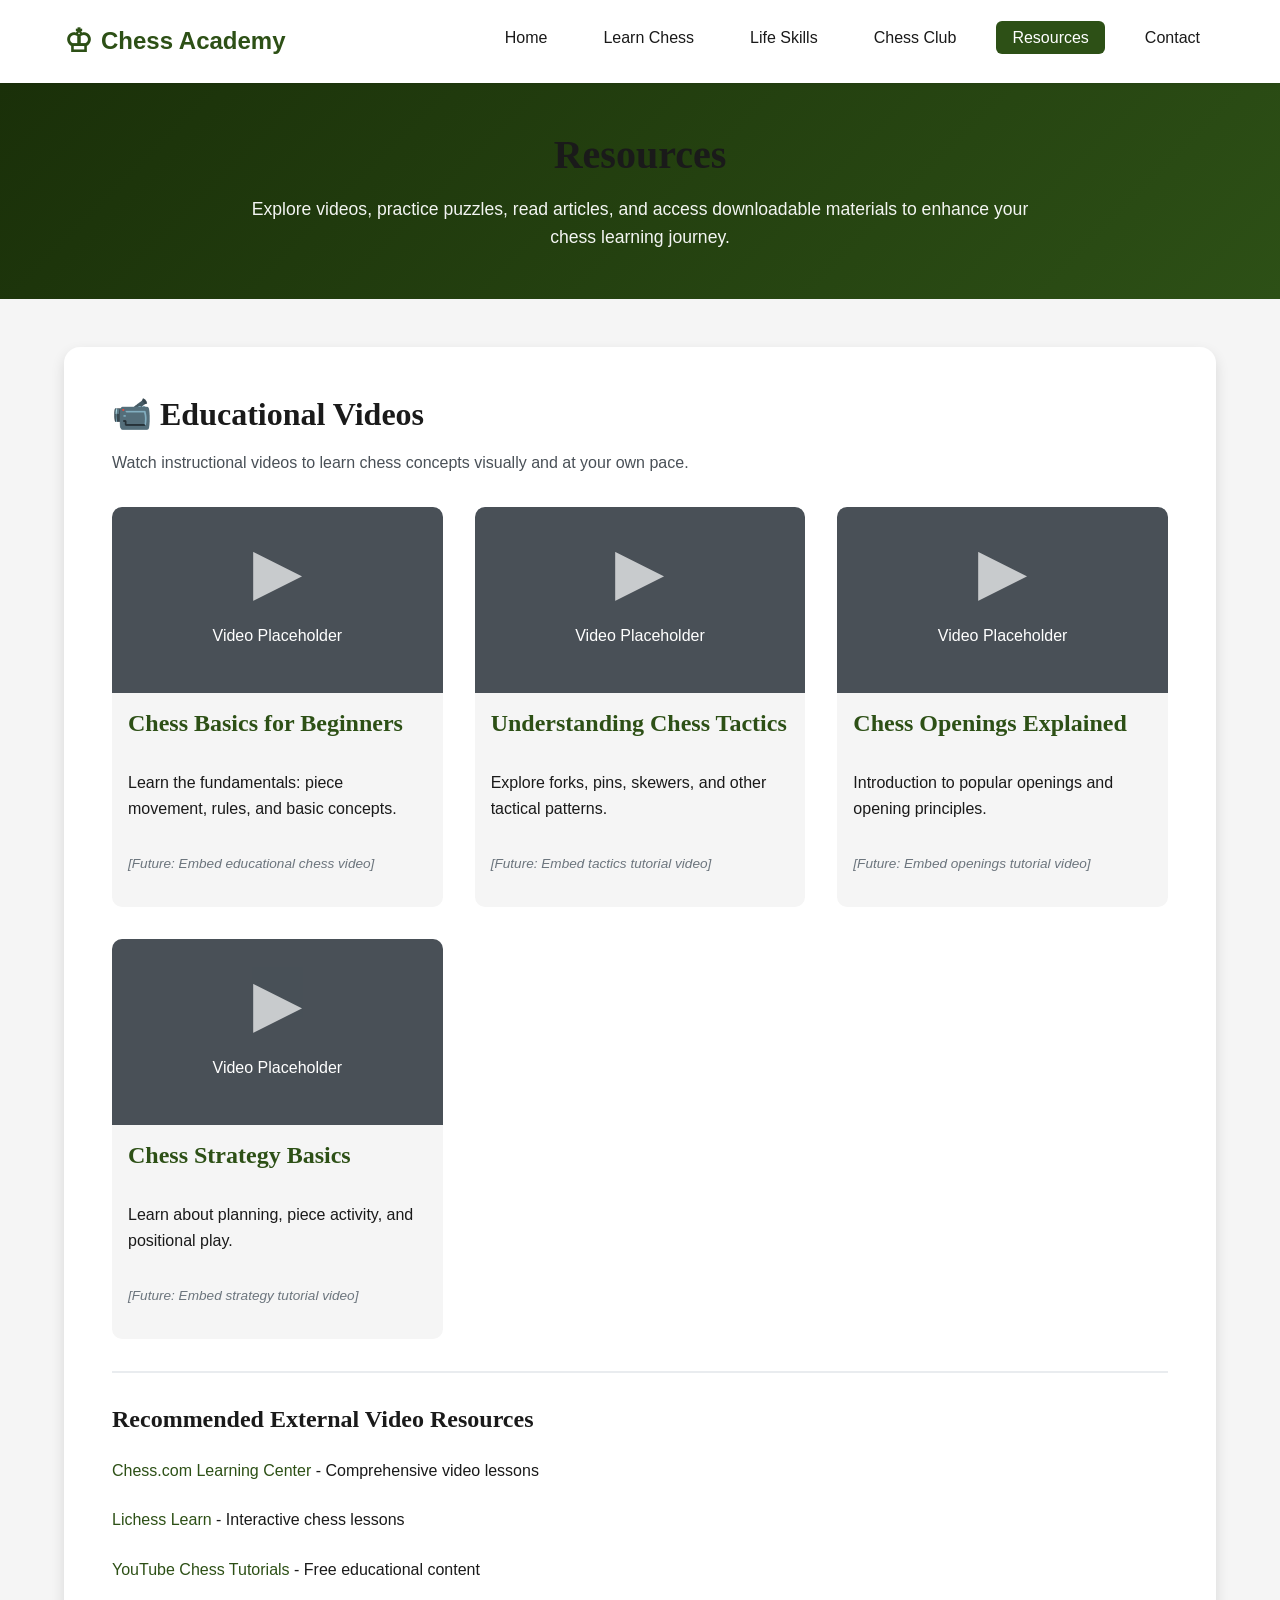
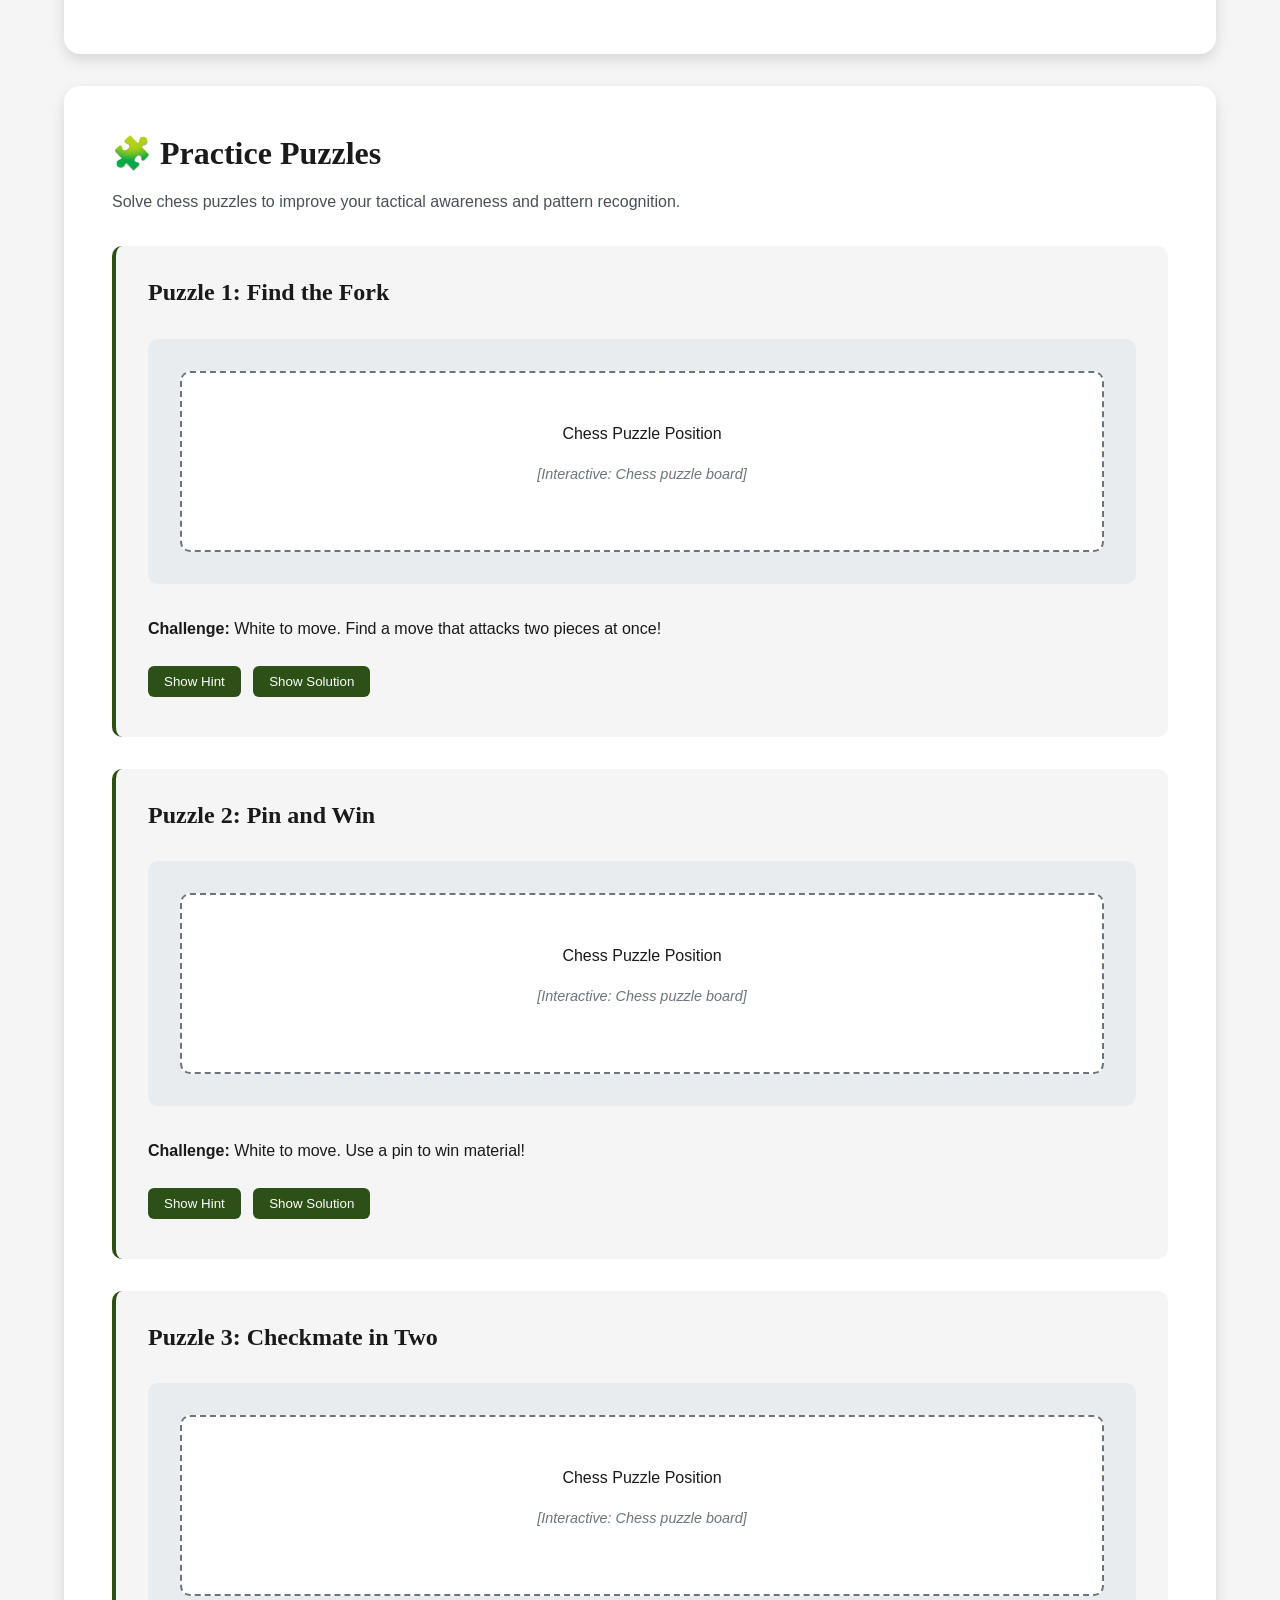
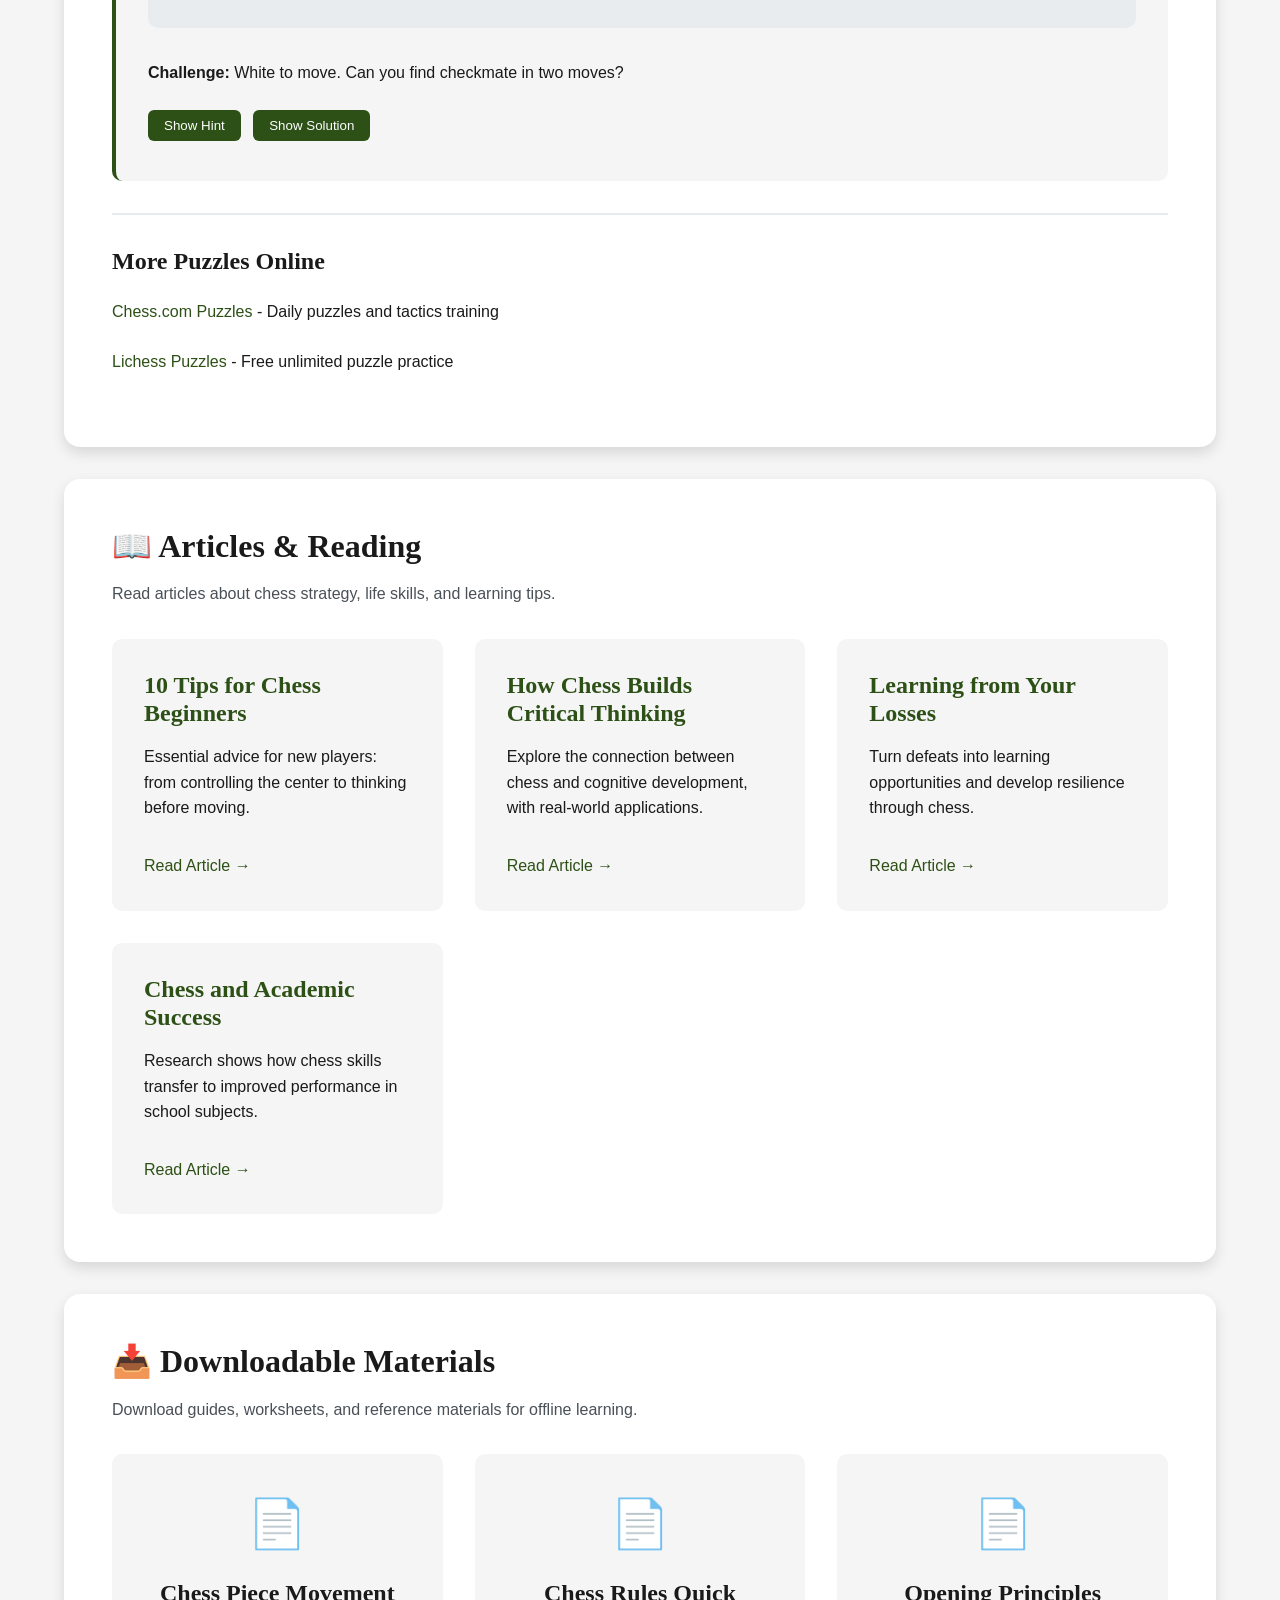
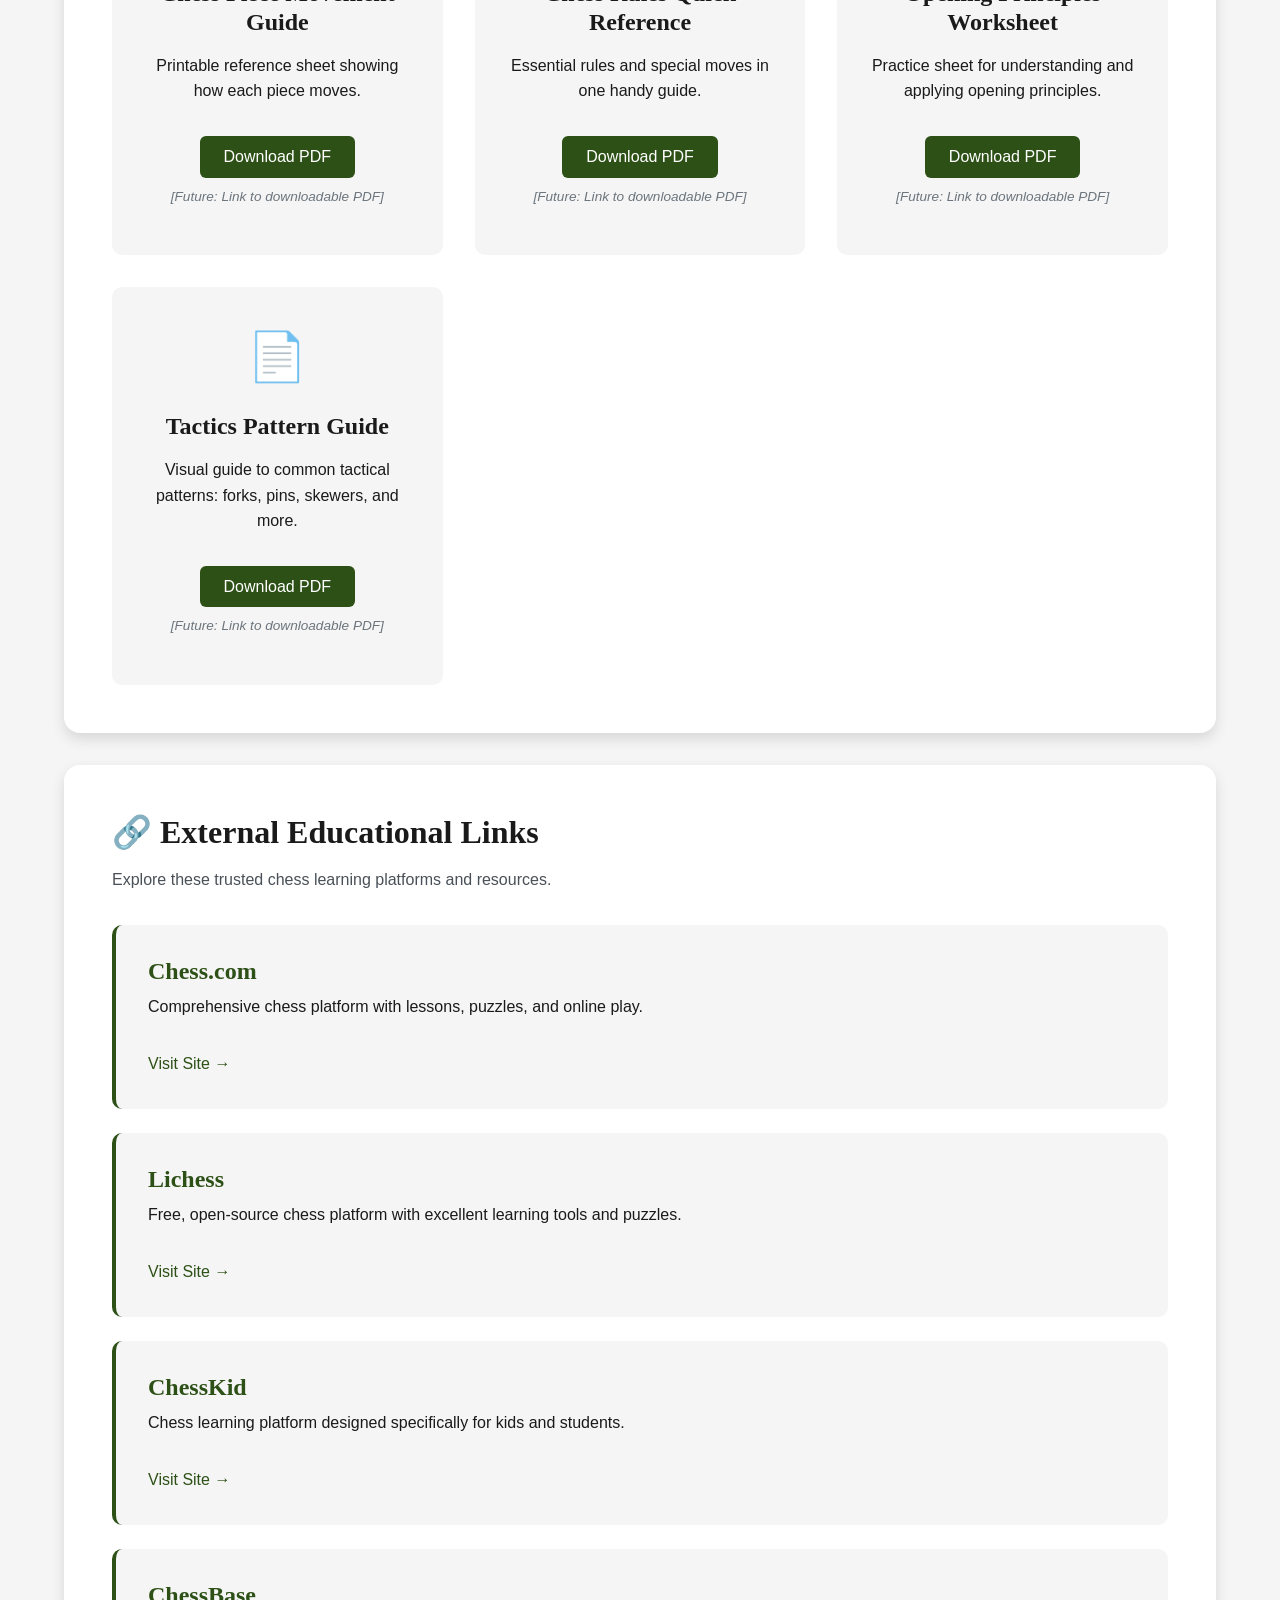
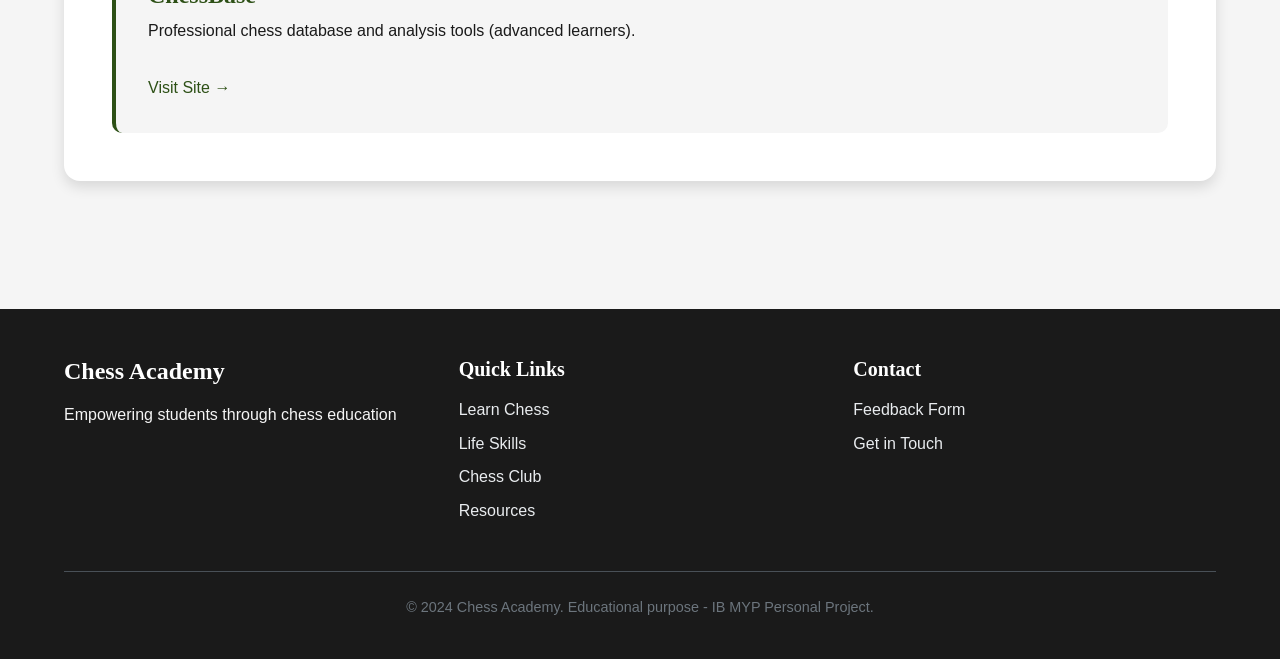
==== resources copy.html @ d25c72e4 "yess" ====
<!DOCTYPE html>
<html lang="en">
<head>
    <meta charset="UTF-8">
    <meta name="viewport" content="width=device-width, initial-scale=1.0">
    <meta name="description" content="Chess resources: videos, puzzles, articles, and learning materials">
    <title>Resources - Chess Academy</title>
    <link rel="stylesheet" href="css/style.css">
</head>
<body>
    <!-- Navigation -->
    <nav class="navbar">
        <div class="container">
            <div class="nav-brand">
                <span class="chess-icon">♔</span>
                <span class="brand-text">Chess Academy</span>
            </div>
            <button class="nav-toggle" aria-label="Toggle navigation">
                <span></span>
                <span></span>
                <span></span>
            </button>
            <ul class="nav-menu">
                <li><a href="index.html">Home</a></li>
                <li><a href="learn.html">Learn Chess</a></li>
                <li><a href="life-skills.html">Life Skills</a></li>
                <li><a href="chess-club.html">Chess Club</a></li>
                <li><a href="resources.html" class="active">Resources</a></li>
                <li><a href="contact.html">Contact</a></li>
            </ul>
        </div>
    </nav>

    <!-- Page Header -->
    <section class="page-header">
        <div class="container">
            <h1>Resources</h1>
            <p>Explore videos, practice puzzles, read articles, and access downloadable materials to enhance your chess learning journey.</p>
        </div>
    </section>

    <!-- Resources Content -->
    <section class="resources-section">
        <div class="container">
            <!-- Videos Section -->
            <div class="resource-category">
                <h2>📹 Educational Videos</h2>
                <p class="category-description">Watch instructional videos to learn chess concepts visually and at your own pace.</p>
                <div class="video-grid">
                    <div class="video-card">
                        <div class="video-placeholder">
                            <div class="play-icon">▶</div>
                            <p>Video Placeholder</p>
                        </div>
                        <h3>Chess Basics for Beginners</h3>
                        <p>Learn the fundamentals: piece movement, rules, and basic concepts.</p>
                        <p class="video-note">[Future: Embed educational chess video]</p>
                    </div>
                    <div class="video-card">
                        <div class="video-placeholder">
                            <div class="play-icon">▶</div>
                            <p>Video Placeholder</p>
                        </div>
                        <h3>Understanding Chess Tactics</h3>
                        <p>Explore forks, pins, skewers, and other tactical patterns.</p>
                        <p class="video-note">[Future: Embed tactics tutorial video]</p>
                    </div>
                    <div class="video-card">
                        <div class="video-placeholder">
                            <div class="play-icon">▶</div>
                            <p>Video Placeholder</p>
                        </div>
                        <h3>Chess Openings Explained</h3>
                        <p>Introduction to popular openings and opening principles.</p>
                        <p class="video-note">[Future: Embed openings tutorial video]</p>
                    </div>
                    <div class="video-card">
                        <div class="video-placeholder">
                            <div class="play-icon">▶</div>
                            <p>Video Placeholder</p>
                        </div>
                        <h3>Chess Strategy Basics</h3>
                        <p>Learn about planning, piece activity, and positional play.</p>
                        <p class="video-note">[Future: Embed strategy tutorial video]</p>
                    </div>
                </div>
                <div class="external-links">
                    <h3>Recommended External Video Resources</h3>
                    <ul>
                        <li><a href="https://www.chess.com/learn-how-to-play-chess" target="_blank" rel="noopener">Chess.com Learning Center</a> - Comprehensive video lessons</li>
                        <li><a href="https://lichess.org/learn" target="_blank" rel="noopener">Lichess Learn</a> - Interactive chess lessons</li>
                        <li><a href="https://www.youtube.com/results?search_query=chess+for+beginners" target="_blank" rel="noopener">YouTube Chess Tutorials</a> - Free educational content</li>
                    </ul>
                </div>
            </div>

            <!-- Puzzles Section -->
            <div class="resource-category">
                <h2>🧩 Practice Puzzles</h2>
                <p class="category-description">Solve chess puzzles to improve your tactical awareness and pattern recognition.</p>
                <div class="puzzles-container">
                    <div class="puzzle-card">
                        <h3>Puzzle 1: Find the Fork</h3>
                        <div class="chess-board-demo">
                            <div class="board-placeholder">
                                <p>Chess Puzzle Position</p>
                                <p class="board-note">[Interactive: Chess puzzle board]</p>
                            </div>
                        </div>
                        <p><strong>Challenge:</strong> White to move. Find a move that attacks two pieces at once!</p>
                        <button class="puzzle-hint-btn">Show Hint</button>
                        <button class="puzzle-solution-btn">Show Solution</button>
                        <div class="puzzle-hint" style="display: none;">
                            <p><strong>Hint:</strong> Look for a knight move that creates multiple threats.</p>
                        </div>
                        <div class="puzzle-solution" style="display: none;">
                            <p><strong>Solution:</strong> Nf5! This fork attacks both the rook and the bishop.</p>
                        </div>
                    </div>
                    <div class="puzzle-card">
                        <h3>Puzzle 2: Pin and Win</h3>
                        <div class="chess-board-demo">
                            <div class="board-placeholder">
                                <p>Chess Puzzle Position</p>
                                <p class="board-note">[Interactive: Chess puzzle board]</p>
                            </div>
                        </div>
                        <p><strong>Challenge:</strong> White to move. Use a pin to win material!</p>
                        <button class="puzzle-hint-btn">Show Hint</button>
                        <button class="puzzle-solution-btn">Show Solution</button>
                        <div class="puzzle-hint" style="display: none;">
                            <p><strong>Hint:</strong> Look for a way to pin a piece to the king.</p>
                        </div>
                        <div class="puzzle-solution" style="display: none;">
                            <p><strong>Solution:</strong> Bb5! Pins the knight to the king, winning the knight.</p>
                        </div>
                    </div>
                    <div class="puzzle-card">
                        <h3>Puzzle 3: Checkmate in Two</h3>
                        <div class="chess-board-demo">
                            <div class="board-placeholder">
                                <p>Chess Puzzle Position</p>
                                <p class="board-note">[Interactive: Chess puzzle board]</p>
                            </div>
                        </div>
                        <p><strong>Challenge:</strong> White to move. Can you find checkmate in two moves?</p>
                        <button class="puzzle-hint-btn">Show Hint</button>
                        <button class="puzzle-solution-btn">Show Solution</button>
                        <div class="puzzle-hint" style="display: none;">
                            <p><strong>Hint:</strong> Look for ways to limit the king's escape squares.</p>
                        </div>
                        <div class="puzzle-solution" style="display: none;">
                            <p><strong>Solution:</strong> Qh7+ Kf8 Qh8# (or similar sequence depending on position).</p>
                        </div>
                    </div>
                </div>
                <div class="external-links">
                    <h3>More Puzzles Online</h3>
                    <ul>
                        <li><a href="https://www.chess.com/puzzles" target="_blank" rel="noopener">Chess.com Puzzles</a> - Daily puzzles and tactics training</li>
                        <li><a href="https://lichess.org/training" target="_blank" rel="noopener">Lichess Puzzles</a> - Free unlimited puzzle practice</li>
                    </ul>
                </div>
            </div>

            <!-- Articles Section -->
            <div class="resource-category">
                <h2>📖 Articles & Reading</h2>
                <p class="category-description">Read articles about chess strategy, life skills, and learning tips.</p>
                <div class="articles-grid">
                    <article class="article-card">
                        <h3>10 Tips for Chess Beginners</h3>
                        <p>Essential advice for new players: from controlling the center to thinking before moving.</p>
                        <a href="#" class="read-more">Read Article →</a>
                    </article>
                    <article class="article-card">
                        <h3>How Chess Builds Critical Thinking</h3>
                        <p>Explore the connection between chess and cognitive development, with real-world applications.</p>
                        <a href="#" class="read-more">Read Article →</a>
                    </article>
                    <article class="article-card">
                        <h3>Learning from Your Losses</h3>
                        <p>Turn defeats into learning opportunities and develop resilience through chess.</p>
                        <a href="#" class="read-more">Read Article →</a>
                    </article>
                    <article class="article-card">
                        <h3>Chess and Academic Success</h3>
                        <p>Research shows how chess skills transfer to improved performance in school subjects.</p>
                        <a href="#" class="read-more">Read Article →</a>
                    </article>
                </div>
            </div>

            <!-- Downloadable Materials -->
            <div class="resource-category">
                <h2>📥 Downloadable Materials</h2>
                <p class="category-description">Download guides, worksheets, and reference materials for offline learning.</p>
                <div class="downloads-grid">
                    <div class="download-card">
                        <div class="download-icon">📄</div>
                        <h3>Chess Piece Movement Guide</h3>
                        <p>Printable reference sheet showing how each piece moves.</p>
                        <a href="#" class="download-btn">Download PDF</a>
                        <p class="download-note">[Future: Link to downloadable PDF]</p>
                    </div>
                    <div class="download-card">
                        <div class="download-icon">📄</div>
                        <h3>Chess Rules Quick Reference</h3>
                        <p>Essential rules and special moves in one handy guide.</p>
                        <a href="#" class="download-btn">Download PDF</a>
                        <p class="download-note">[Future: Link to downloadable PDF]</p>
                    </div>
                    <div class="download-card">
                        <div class="download-icon">📄</div>
                        <h3>Opening Principles Worksheet</h3>
                        <p>Practice sheet for understanding and applying opening principles.</p>
                        <a href="#" class="download-btn">Download PDF</a>
                        <p class="download-note">[Future: Link to downloadable PDF]</p>
                    </div>
                    <div class="download-card">
                        <div class="download-icon">📄</div>
                        <h3>Tactics Pattern Guide</h3>
                        <p>Visual guide to common tactical patterns: forks, pins, skewers, and more.</p>
                        <a href="#" class="download-btn">Download PDF</a>
                        <p class="download-note">[Future: Link to downloadable PDF]</p>
                    </div>
                </div>
            </div>

            <!-- External Educational Links -->
            <div class="resource-category">
                <h2>🔗 External Educational Links</h2>
                <p class="category-description">Explore these trusted chess learning platforms and resources.</p>
                <div class="links-list">
                    <div class="external-link-card">
                        <h3>Chess.com</h3>
                        <p>Comprehensive chess platform with lessons, puzzles, and online play.</p>
                        <a href="https://www.chess.com" target="_blank" rel="noopener" class="external-link-btn">Visit Site →</a>
                    </div>
                    <div class="external-link-card">
                        <h3>Lichess</h3>
                        <p>Free, open-source chess platform with excellent learning tools and puzzles.</p>
                        <a href="https://lichess.org" target="_blank" rel="noopener" class="external-link-btn">Visit Site →</a>
                    </div>
                    <div class="external-link-card">
                        <h3>ChessKid</h3>
                        <p>Chess learning platform designed specifically for kids and students.</p>
                        <a href="https://www.chesskid.com" target="_blank" rel="noopener" class="external-link-btn">Visit Site →</a>
                    </div>
                    <div class="external-link-card">
                        <h3>ChessBase</h3>
                        <p>Professional chess database and analysis tools (advanced learners).</p>
                        <a href="https://www.chessbase.com" target="_blank" rel="noopener" class="external-link-btn">Visit Site →</a>
                    </div>
                </div>
            </div>
        </div>
    </section>

    <!-- Footer -->
    <footer class="footer">
        <div class="container">
            <div class="footer-content">
                <div class="footer-section">
                    <h3>Chess Academy</h3>
                    <p>Empowering students through chess education</p>
                </div>
                <div class="footer-section">
                    <h4>Quick Links</h4>
                    <ul>
                        <li><a href="learn.html">Learn Chess</a></li>
                        <li><a href="life-skills.html">Life Skills</a></li>
                        <li><a href="chess-club.html">Chess Club</a></li>
                        <li><a href="resources.html">Resources</a></li>
                    </ul>
                </div>
                <div class="footer-section">
                    <h4>Contact</h4>
                    <ul>
                        <li><a href="contact.html">Feedback Form</a></li>
                        <li><a href="contact.html">Get in Touch</a></li>
                    </ul>
                </div>
            </div>
            <div class="footer-bottom">
                <p>&copy; 2024 Chess Academy. Educational purpose - IB MYP Personal Project.</p>
            </div>
        </div>
    </footer>

    <script src="js/main.js"></script>
</body>
</html>
---- css/style.css ----
/* ============================================
   Chess Academy - Main Stylesheet
   Educational Chess Website - IB MYP Project
   ============================================ */

/* ===== CSS Variables (Color Palette) ===== */
:root {
    /* Chess-themed colors */
    --color-dark: #1a1a1a;
    --color-light: #f5f5f5;
    --color-white: #ffffff;
    --color-black: #000000;
    --color-green: #2d5016;
    --color-green-light: #4a7c2a;
    --color-green-dark: #1a3009;
    --color-gold: #d4af37;
    --color-gray: #6c757d;
    --color-gray-light: #e9ecef;
    --color-gray-dark: #495057;
    
    /* Accent colors */
    --color-primary: var(--color-green);
    --color-primary-light: var(--color-green-light);
    --color-primary-dark: var(--color-green-dark);
    --color-secondary: var(--color-gold);
    
    /* Typography */
    --font-primary: -apple-system, BlinkMacSystemFont, 'Segoe UI', Roboto, 'Helvetica Neue', Arial, sans-serif;
    --font-heading: Georgia, 'Times New Roman', serif;
    
    /* Spacing */
    --spacing-xs: 0.5rem;
    --spacing-sm: 1rem;
    --spacing-md: 1.5rem;
    --spacing-lg: 2rem;
    --spacing-xl: 3rem;
    
    /* Border radius */
    --radius-sm: 6px;
    --radius-md: 10px;
    --radius-lg: 16px;
    
    /* Shadows */
    --shadow-sm: 0 2px 6px rgba(0, 0, 0, 0.08);
    --shadow-md: 0 6px 14px rgba(0, 0, 0, 0.12);
    --shadow-lg: 0 12px 24px rgba(0, 0, 0, 0.16);
    
    /* Transitions */
    --transition: all 0.3s ease;
}

/* ===== Reset & Base Styles ===== */
* {
    margin: 0;
    padding: 0;
    box-sizing: border-box;
}

html {
    font-size: 16px;
    scroll-behavior: smooth;
}

body {
    font-family: var(--font-primary);
    line-height: 1.6;
    color: var(--color-dark);
    background-color: var(--color-light);
    -webkit-font-smoothing: antialiased;
    -moz-osx-font-smoothing: grayscale;
}

/* ===== Typography ===== */
h1, h2, h3, h4, h5, h6 {
    font-family: var(--font-heading);
    font-weight: 600;
    line-height: 1.2;
    margin-bottom: var(--spacing-sm);
    color: var(--color-dark);
}

h1 { font-size: 2.5rem; }
h2 { font-size: 2rem; }
h3 { font-size: 1.5rem; }
h4 { font-size: 1.25rem; }

p { margin-bottom: var(--spacing-sm); }

.section-header {
    text-align: center;
    max-width: 760px;
    margin: 0 auto var(--spacing-lg);
    color: var(--color-gray-dark);
}

.section-header h2 {
    margin-bottom: var(--spacing-sm);
}

a {
    color: var(--color-primary);
    text-decoration: none;
    transition: var(--transition);
}

a:hover {
    color: var(--color-primary-dark);
    text-decoration: underline;
}

ul, ol {
    margin-left: var(--spacing-lg);
    margin-bottom: var(--spacing-sm);
}

li { margin-bottom: var(--spacing-xs); }

.life-link {
    background: #eef7e9;
    border-left: 4px solid var(--color-primary);
    padding: var(--spacing-sm);
    border-radius: var(--radius-sm);
    color: var(--color-dark);
    margin: var(--spacing-sm) 0;
}

/* ===== Container ===== */
.container {
    max-width: 1200px;
    margin: 0 auto;
    padding: 0 var(--spacing-md);
}

/* ===== Navigation ===== */
.navbar {
    background-color: var(--color-white);
    box-shadow: var(--shadow-sm);
    position: sticky;
    top: 0;
    z-index: 1000;
    padding: var(--spacing-sm) 0;
}

.navbar .container {
    display: flex;
    justify-content: space-between;
    align-items: center;
}

.nav-brand {
    display: flex;
    align-items: center;
    gap: var(--spacing-xs);
    font-size: 1.5rem;
    font-weight: bold;
    color: var(--color-primary);
}

.chess-icon { font-size: 2rem; }

.nav-menu {
    display: flex;
    list-style: none;
    gap: var(--spacing-md);
    margin: 0;
}

.nav-menu a {
    color: var(--color-dark);
    padding: var(--spacing-xs) var(--spacing-sm);
    border-radius: var(--radius-sm);
    transition: var(--transition);
    text-decoration: none;
}

.nav-menu a:hover,
.nav-menu a.active {
    background-color: var(--color-primary);
    color: var(--color-white);
    text-decoration: none;
}

.nav-toggle {
    display: none;
    flex-direction: column;
    background: none;
    border: none;
    cursor: pointer;
    padding: var(--spacing-xs);
}

.nav-toggle span {
    width: 25px;
    height: 3px;
    background-color: var(--color-dark);
    margin: 3px 0;
    transition: var(--transition);
}

/* ===== Buttons ===== */
.btn {
    display: inline-block;
    padding: var(--spacing-sm) var(--spacing-lg);
    border-radius: var(--radius-md);
    font-weight: 600;
    text-align: center;
    cursor: pointer;
    transition: var(--transition);
    border: 2px solid transparent;
    text-decoration: none;
    font-size: 1rem;
}

.btn-primary {
    background-color: var(--color-primary);
    color: var(--color-white);
    box-shadow: var(--shadow-sm);
}

.btn-primary:hover {
    background-color: var(--color-primary-dark);
    color: var(--color-white);
    text-decoration: none;
    transform: translateY(-2px);
    box-shadow: var(--shadow-md);
}

.btn-secondary {
    background-color: var(--color-secondary);
    color: var(--color-dark);
    box-shadow: var(--shadow-sm);
}

.btn-secondary:hover {
    background-color: #c19d2f;
    color: var(--color-dark);
    text-decoration: none;
    transform: translateY(-2px);
    box-shadow: var(--shadow-md);
}

.btn-outline {
    background-color: transparent;
    border: 2px solid var(--color-primary);
    color: var(--color-primary);
}

.btn-outline:hover {
    background-color: var(--color-primary);
    color: var(--color-white);
    text-decoration: none;
}

/* ===== Hero Section ===== */
.hero {
    background: linear-gradient(135deg, var(--color-primary-dark) 0%, var(--color-primary) 100%);
    color: var(--color-white);
    padding: var(--spacing-xl) 0;
    text-align: center;
}

.hero-content h1 { color: var(--color-white); margin-bottom: var(--spacing-md); }
.hero-subtitle { font-size: 1.5rem; font-weight: 300; margin-bottom: var(--spacing-sm); }
.hero-description {
    font-size: 1.1rem;
    max-width: 800px;
    margin: 0 auto var(--spacing-lg);
    opacity: 0.95;
}

.hero-buttons {
    display: flex;
    gap: var(--spacing-md);
    justify-content: center;
    flex-wrap: wrap;
}

/* ===== Purpose Section ===== */
.purpose-section {
    padding: var(--spacing-xl) 0;
    background-color: var(--color-white);
}

.purpose-section h2 { text-align: center; margin-bottom: var(--spacing-xl); }

.purpose-grid {
    display: grid;
    grid-template-columns: repeat(auto-fit, minmax(250px, 1fr));
    gap: var(--spacing-lg);
}

.purpose-card {
    background-color: var(--color-light);
    padding: var(--spacing-lg);
    border-radius: var(--radius-lg);
    text-align: center;
    transition: var(--transition);
    border: 2px solid transparent;
}

.purpose-card:hover {
    transform: translateY(-5px);
    box-shadow: var(--shadow-lg);
    border-color: var(--color-primary);
}

.card-icon { font-size: 3rem; margin-bottom: var(--spacing-sm); }
.purpose-card h3 { color: var(--color-primary); margin-bottom: var(--spacing-sm); }

/* ===== How It Works Section ===== */
.how-it-works {
    padding: var(--spacing-xl) 0;
    background-color: var(--color-light);
}

.how-it-works h2 { text-align: center; margin-bottom: var(--spacing-xl); }

.steps-container {
    display: grid;
    grid-template-columns: repeat(auto-fit, minmax(250px, 1fr));
    gap: var(--spacing-lg);
}

.step {
    background-color: var(--color-white);
    padding: var(--spacing-lg);
    border-radius: var(--radius-lg);
    position: relative;
    border-left: 4px solid var(--color-primary);
    box-shadow: var(--shadow-sm);
}

.step-number {
    position: absolute;
    top: -15px;
    left: var(--spacing-md);
    background-color: var(--color-primary);
    color: var(--color-white);
    width: 40px;
    height: 40px;
    border-radius: 50%;
    display: flex;
    align-items: center;
    justify-content: center;
    font-weight: bold;
    font-size: 1.25rem;
}

/* ===== Learning Paths Section ===== */
.learning-paths {
    padding: var(--spacing-xl) 0;
    background: var(--color-white);
}

.path-grid {
    display: grid;
    grid-template-columns: repeat(auto-fit, minmax(280px, 1fr));
    gap: var(--spacing-lg);
}

.path-card {
    background: linear-gradient(180deg, #ffffff 0%, #f3f6ef 100%);
    border: 1px solid var(--color-gray-light);
    border-radius: var(--radius-lg);
    padding: var(--spacing-lg);
    box-shadow: var(--shadow-sm);
    transition: var(--transition);
}

.path-card:hover {
    transform: translateY(-6px);
    box-shadow: var(--shadow-lg);
}

.path-tag {
    display: inline-block;
    background: #e8f5e9;
    color: var(--color-primary);
    padding: 4px 10px;
    border-radius: 999px;
    font-weight: 600;
    font-size: 0.9rem;
    margin-bottom: var(--spacing-sm);
}

.tag-intermediate { background: #fff5e1; color: #c18800; }

.path-highlights {
    margin: var(--spacing-sm) 0 var(--spacing-md) var(--spacing-sm);
    color: var(--color-gray-dark);
}

/* ===== Quick Links Section ===== */
.quick-links { padding: var(--spacing-xl) 0; background-color: var(--color-white); }
.quick-links h2 { text-align: center; margin-bottom: var(--spacing-xl); }

.links-grid {
    display: grid;
    grid-template-columns: repeat(auto-fit, minmax(250px, 1fr));
    gap: var(--spacing-lg);
}

.link-card {
    background-color: var(--color-light);
    padding: var(--spacing-lg);
    border-radius: var(--radius-lg);
    text-align: center;
    transition: var(--transition);
    display: block;
    border: 2px solid transparent;
    box-shadow: var(--shadow-sm);
}

.link-card:hover {
    transform: translateY(-5px);
    box-shadow: var(--shadow-lg);
    border-color: var(--color-primary);
    text-decoration: none;
}

.link-card h3 { color: var(--color-primary); margin-bottom: var(--spacing-sm); }
.link-card p { color: var(--color-gray-dark); }

/* ===== Page Header ===== */
.page-header {
    background: linear-gradient(135deg, var(--color-primary-dark) 0%, var(--color-primary) 100%);
    color: var(--color-white);
    padding: var(--spacing-xl) 0;
    text-align: center;
}

.page-header p {
    font-size: 1.1rem;
    max-width: 800px;
    margin: 0 auto;
    opacity: 0.95;
}

/* ===== Lessons Section ===== */
.lessons-section { padding: var(--spacing-xl) 0; background-color: var(--color-light); }

.lesson-nav {
    display: flex;
    flex-wrap: wrap;
    gap: var(--spacing-sm);
    margin-bottom: var(--spacing-lg);
    justify-content: center;
}

.lesson-tab {
    padding: var(--spacing-sm) var(--spacing-md);
    background-color: var(--color-white);
    border: 2px solid var(--color-primary);
    border-radius: var(--radius-md);
    cursor: pointer;
    transition: var(--transition);
    font-size: 1rem;
    color: var(--color-primary);
    box-shadow: var(--shadow-sm);
}

.lesson-tab:hover { background-color: var(--color-primary-light); color: var(--color-white); }
.lesson-tab.active { background-color: var(--color-primary); color: var(--color-white); }

.lesson-content {
    background-color: var(--color-white);
    padding: var(--spacing-xl);
    border-radius: var(--radius-lg);
    box-shadow: var(--shadow-md);
}

.lesson-panel { display: none; }
.lesson-panel.active { display: block; }

.lesson-text h3 {
    color: var(--color-primary);
    margin-top: var(--spacing-lg);
    margin-bottom: var(--spacing-sm);
}

.lesson-text h3:first-child { margin-top: 0; }

.chess-board-demo {
    margin: var(--spacing-lg) 0;
    padding: var(--spacing-lg);
    background-color: var(--color-gray-light);
    border-radius: var(--radius-md);
    text-align: center;
}

.board-placeholder {
    padding: var(--spacing-xl);
    background-color: var(--color-white);
    border: 2px dashed var(--color-gray);
    border-radius: var(--radius-md);
}

.board-note { font-size: 0.9rem; color: var(--color-gray); font-style: italic; margin-top: var(--spacing-xs); }

.reflection-box {
    background-color: #fff9e6;
    border-left: 4px solid var(--color-secondary);
    padding: var(--spacing-md);
    margin: var(--spacing-lg) 0;
    border-radius: var(--radius-md);
}

.reflection-box h4 { color: var(--color-primary-dark); margin-bottom: var(--spacing-xs); }

.inline-reflection { margin-top: var(--spacing-sm); }

.interactive-quiz {
    background-color: #e8f5e9;
    border-left: 4px solid var(--color-primary);
    padding: var(--spacing-md);
    margin: var(--spacing-lg) 0;
    border-radius: var(--radius-md);
}

.interactive-quiz h4 { color: var(--color-primary-dark); margin-bottom: var(--spacing-xs); }

.quiz-option {
    display: block;
    width: 100%;
    padding: var(--spacing-sm);
    margin: var(--spacing-xs) 0;
    background-color: var(--color-white);
    border: 2px solid var(--color-primary);
    border-radius: var(--radius-sm);
    cursor: pointer;
    transition: var(--transition);
    text-align: left;
}

.quiz-option:hover { background-color: var(--color-primary-light); color: var(--color-white); }

.quiz-option.correct { background-color: #4caf50; color: var(--color-white); border-color: #4caf50; }
.quiz-option.incorrect { background-color: #f44336; color: var(--color-white); border-color: #f44336; }

.quiz-feedback { margin-top: var(--spacing-sm); font-weight: 500; }

.lesson-completion {
    background-color: #e8f5e9;
    padding: var(--spacing-lg);
    border-radius: var(--radius-md);
    text-align: center;
    margin-top: var(--spacing-xl);
}

/* ===== Practice Section ===== */
.practice-section {
    padding: var(--spacing-xl) 0;
    background: var(--color-white);
}

.practice-grid {
    display: grid;
    grid-template-columns: repeat(auto-fit, minmax(280px, 1fr));
    gap: var(--spacing-lg);
}

.practice-card {
    background: linear-gradient(180deg, #ffffff 0%, #f7faf5 100%);
    border: 1px solid var(--color-gray-light);
    border-radius: var(--radius-lg);
    padding: var(--spacing-lg);
    box-shadow: var(--shadow-sm);
    transition: var(--transition);
}

.practice-card:hover { transform: translateY(-6px); box-shadow: var(--shadow-md); }

.practice-text { font-weight: 600; color: var(--color-dark); }

.options { margin: var(--spacing-sm) 0; }

/* ===== Chessboard (Real visuals) ===== */
/* Boards are rendered as an 8x8 grid. Pieces are SVGs in /assets/chess-pieces/ */
.chess-board,
.interactive-board,
.puzzle-board {
    width: min(520px, 100%);
    margin: var(--spacing-md) auto;
    display: grid;
    grid-template-columns: repeat(8, 1fr);
    aspect-ratio: 1 / 1;
    border-radius: var(--radius-lg);
    overflow: hidden;
    box-shadow: var(--shadow-md);
    border: 2px solid rgba(0,0,0,0.08);
    background: #1a1a1a;
}

.square {
    position: relative;
    display: flex;
    align-items: center;
    justify-content: center;
    user-select: none;
}

.square.light { background: #f0d9b5; }
.square.dark { background: #b58863; }

.piece {
    width: 86%;
    height: 86%;
    object-fit: contain;
    pointer-events: none; /* click handled by square */
    filter: drop-shadow(0 2px 2px rgba(0,0,0,0.25));
}

/* Board labels */
.file-label {
    position: absolute;
    bottom: 4px;
    right: 6px;
    font-size: 0.75rem;
    font-weight: 700;
    opacity: 0.7;
    color: rgba(0,0,0,0.7);
}
.square.dark .file-label { color: rgba(255,255,255,0.75); }

.rank-label {
    position: absolute;
    top: 4px;
    left: 6px;
    font-size: 0.75rem;
    font-weight: 700;
    opacity: 0.7;
    color: rgba(0,0,0,0.7);
}
.square.dark .rank-label { color: rgba(255,255,255,0.75); }

/* Interaction highlights */
.square.selected { outline: 4px solid rgba(45, 80, 22, 0.9); outline-offset: -4px; }
.square.hint { box-shadow: inset 0 0 0 4px rgba(212, 175, 55, 0.75); }
.square.bad { outline: 4px solid rgba(198, 40, 40, 0.9); outline-offset: -4px; }

/* ===== Puzzle pages ===== */
.puzzle-page { padding: var(--spacing-xl) 0; background: var(--color-light); }
.puzzle-shell {
    background: var(--color-white);
    border-radius: var(--radius-lg);
    padding: var(--spacing-xl);
    box-shadow: var(--shadow-md);
}
.puzzle-top {
    display: flex;
    gap: var(--spacing-lg);
    justify-content: space-between;
    align-items: flex-start;
    flex-wrap: wrap;
    margin-bottom: var(--spacing-md);
}
.puzzle-controls { display: flex; gap: var(--spacing-sm); flex-wrap: wrap; }
.puzzle-counter { color: var(--color-gray-dark); font-weight: 700; margin-bottom: var(--spacing-xs); }
.puzzle-title { margin-bottom: var(--spacing-xs); }
.puzzle-instruction { color: var(--color-gray-dark); }

.puzzle-feedback {
    margin-top: var(--spacing-md);
    padding: var(--spacing-sm);
    border-radius: var(--radius-md);
    border-left: 4px solid var(--color-gray);
    background: #f6f7f9;
}
.puzzle-feedback.good { border-left-color: #2e7d32; background: #e8f5e9; color: #1b5e20; }
.puzzle-feedback.bad { border-left-color: #c62828; background: #ffebee; color: #b71c1c; }
.puzzle-feedback.neutral { border-left-color: var(--color-secondary); background: #fff9e6; color: #5d4a00; }

.life-connection { margin-top: var(--spacing-lg); }
.cta-row { display: flex; gap: var(--spacing-md); justify-content: center; flex-wrap: wrap; margin-top: var(--spacing-lg); }

/* Path card actions */
.path-actions { display: flex; gap: var(--spacing-sm); flex-wrap: wrap; margin-top: var(--spacing-sm); }

/* ===== Life Skills Section ===== */
.life-skills-section { padding: var(--spacing-xl) 0; background-color: var(--color-light); }

.skill-card {
    background-color: var(--color-white);
    padding: var(--spacing-xl);
    border-radius: var(--radius-lg);
    margin-bottom: var(--spacing-lg);
    box-shadow: var(--shadow-md);
}

.skill-header {
    display: flex;
    align-items: center;
    gap: var(--spacing-md);
    margin-bottom: var(--spacing-md);
    padding-bottom: var(--spacing-md);
    border-bottom: 2px solid var(--color-gray-light);
}

.skill-icon { font-size: 3rem; }

.skill-content h3 { color: var(--color-primary); margin-top: var(--spacing-md); }

.skills-summary {
    background-color: var(--color-white);
    padding: var(--spacing-xl);
    border-radius: var(--radius-lg);
    text-align: center;
    margin-top: var(--spacing-xl);
    box-shadow: var(--shadow-md);
}

.cta-buttons {
    display: flex;
    gap: var(--spacing-md);
    justify-content: center;
    flex-wrap: wrap;
    margin-top: var(--spacing-lg);
}

/* ===== Chess Club Section ===== */
.club-section { padding: var(--spacing-xl) 0; background-color: var(--color-light); }

.club-intro {
    background-color: var(--color-white);
    padding: var(--spacing-xl);
    border-radius: var(--radius-lg);
    margin-bottom: var(--spacing-lg);
    box-shadow: var(--shadow-md);
    text-align: center;
}

.club-info-card {
    background-color: var(--color-white);
    padding: var(--spacing-xl);
    border-radius: var(--radius-lg);
    margin-bottom: var(--spacing-lg);
    box-shadow: var(--shadow-md);
}

.session-details { margin-top: var(--spacing-md); }

.detail-item {
    padding: var(--spacing-sm) 0;
    border-bottom: 1px solid var(--color-gray-light);
}

.detail-item:last-child { border-bottom: none; }

.session-structure { margin-top: var(--spacing-md); }
.session-structure ul { margin-left: var(--spacing-sm); }

.club-activities { margin-bottom: var(--spacing-lg); }
.club-activities h2 { text-align: center; margin-bottom: var(--spacing-lg); }

.activities-grid {
    display: grid;
    grid-template-columns: repeat(auto-fit, minmax(250px, 1fr));
    gap: var(--spacing-lg);
}

.activity-card {
    background-color: var(--color-white);
    padding: var(--spacing-lg);
    border-radius: var(--radius-lg);
    text-align: center;
    box-shadow: var(--shadow-sm);
    transition: var(--transition);
}

.activity-card:hover { transform: translateY(-5px); box-shadow: var(--shadow-lg); }

.activity-icon { font-size: 3rem; margin-bottom: var(--spacing-sm); }

.club-benefits {
    background-color: var(--color-white);
    padding: var(--spacing-xl);
    border-radius: var(--radius-lg);
    margin-bottom: var(--spacing-lg);
    box-shadow: var(--shadow-md);
}

.benefits-list { margin-top: var(--spacing-md); }

.benefit-item {
    display: flex;
    gap: var(--spacing-md);
    padding: var(--spacing-md) 0;
    border-bottom: 1px solid var(--color-gray-light);
}

.benefit-item:last-child { border-bottom: none; }

.checkmark {
    color: var(--color-primary);
    font-size: 1.5rem;
    font-weight: bold;
    flex-shrink: 0;
}

.photo-gallery {
    background-color: var(--color-white);
    padding: var(--spacing-xl);
    border-radius: var(--radius-lg);
    margin-bottom: var(--spacing-lg);
    box-shadow: var(--shadow-md);
}

.gallery-intro { text-align: center; margin-bottom: var(--spacing-md); }

.gallery-grid {
    display: grid;
    grid-template-columns: repeat(auto-fit, minmax(200px, 1fr));
    gap: var(--spacing-md);
}

.gallery-placeholder {
    aspect-ratio: 1;
    background-color: var(--color-gray-light);
    border: 2px dashed var(--color-gray);
    border-radius: var(--radius-md);
    display: flex;
    flex-direction: column;
    align-items: center;
    justify-content: center;
    padding: var(--spacing-md);
    text-align: center;
}

.gallery-placeholder p:first-child { font-size: 3rem; margin-bottom: var(--spacing-xs); }
.placeholder-note { font-size: 0.85rem; color: var(--color-gray); font-style: italic; }

.announcements {
    background-color: var(--color-white);
    padding: var(--spacing-xl);
    border-radius: var(--radius-lg);
    margin-bottom: var(--spacing-lg);
    box-shadow: var(--shadow-md);
}

.announcement-card {
    background-color: var(--color-light);
    padding: var(--spacing-md);
    border-radius: var(--radius-md);
    margin-bottom: var(--spacing-md);
    border-left: 4px solid var(--color-primary);
}

.announcement-date { font-size: 0.9rem; color: var(--color-gray); margin-bottom: var(--spacing-xs); }

.join-cta {
    background-color: var(--color-white);
    padding: var(--spacing-xl);
    border-radius: var(--radius-lg);
    text-align: center;
    box-shadow: var(--shadow-md);
}

/* ===== Resources Section ===== */
.resources-section { padding: var(--spacing-xl) 0; background-color: var(--color-light); }

.resource-category {
    background-color: var(--color-white);
    padding: var(--spacing-xl);
    border-radius: var(--radius-lg);
    margin-bottom: var(--spacing-lg);
    box-shadow: var(--shadow-md);
}

.category-description { margin-bottom: var(--spacing-lg); color: var(--color-gray-dark); }

.video-grid {
    display: grid;
    grid-template-columns: repeat(auto-fit, minmax(280px, 1fr));
    gap: var(--spacing-lg);
    margin-bottom: var(--spacing-lg);
}

.video-card { background-color: var(--color-light); border-radius: var(--radius-md); overflow: hidden; transition: var(--transition); }
.video-card:hover { transform: translateY(-5px); box-shadow: var(--shadow-lg); }

.video-placeholder {
    aspect-ratio: 16/9;
    background-color: var(--color-gray-dark);
    display: flex;
    flex-direction: column;
    align-items: center;
    justify-content: center;
    color: var(--color-white);
    position: relative;
}

.play-icon { font-size: 4rem; opacity: 0.7; }
.video-note { font-size: 0.85rem; color: var(--color-gray); font-style: italic; padding: var(--spacing-sm); }
.video-card h3 { padding: var(--spacing-sm); color: var(--color-primary); }
.video-card p { padding: 0 var(--spacing-sm) var(--spacing-sm); }

.external-links { margin-top: var(--spacing-lg); padding-top: var(--spacing-lg); border-top: 2px solid var(--color-gray-light); }
.external-links ul { list-style: none; margin-left: 0; }
.external-links li { padding: var(--spacing-xs) 0; }

.puzzles-container { display: grid; gap: var(--spacing-lg); }

.puzzle-card {
    background-color: var(--color-light);
    padding: var(--spacing-lg);
    border-radius: var(--radius-md);
    border-left: 4px solid var(--color-primary);
}

.puzzle-hint-btn,
.puzzle-solution-btn {
    margin: var(--spacing-xs) var(--spacing-xs) var(--spacing-xs) 0;
    padding: var(--spacing-xs) var(--spacing-sm);
    background-color: var(--color-primary);
    color: var(--color-white);
    border: none;
    border-radius: var(--radius-sm);
    cursor: pointer;
    transition: var(--transition);
}

.puzzle-hint-btn:hover,
.puzzle-solution-btn:hover { background-color: var(--color-primary-dark); }

.puzzle-hint,
.puzzle-solution {
    margin-top: var(--spacing-sm);
    padding: var(--spacing-sm);
    background-color: var(--color-white);
    border-radius: var(--radius-sm);
}

.articles-grid { display: grid; grid-template-columns: repeat(auto-fit, minmax(250px, 1fr)); gap: var(--spacing-lg); }

.article-card { background-color: var(--color-light); padding: var(--spacing-lg); border-radius: var(--radius-md); transition: var(--transition); }
.article-card:hover { transform: translateY(-5px); box-shadow: var(--shadow-md); }
.article-card h3 { color: var(--color-primary); margin-bottom: var(--spacing-sm); }
.read-more { display: inline-block; margin-top: var(--spacing-sm); color: var(--color-primary); font-weight: 500; }

.downloads-grid { display: grid; grid-template-columns: repeat(auto-fit, minmax(250px, 1fr)); gap: var(--spacing-lg); }

.download-card { background-color: var(--color-light); padding: var(--spacing-lg); border-radius: var(--radius-md); text-align: center; transition: var(--transition); }
.download-card:hover { transform: translateY(-5px); box-shadow: var(--shadow-md); }
.download-icon { font-size: 3rem; margin-bottom: var(--spacing-sm); }
.download-btn {
    display: inline-block;
    margin-top: var(--spacing-sm);
    padding: var(--spacing-xs) var(--spacing-md);
    background-color: var(--color-primary);
    color: var(--color-white);
    border-radius: var(--radius-sm);
    transition: var(--transition);
}

.download-btn:hover { background-color: var(--color-primary-dark); text-decoration: none; }
.download-note { font-size: 0.85rem; color: var(--color-gray); font-style: italic; margin-top: var(--spacing-xs); }

.links-list { display: grid; gap: var(--spacing-md); }

.external-link-card { background-color: var(--color-light); padding: var(--spacing-lg); border-radius: var(--radius-md); border-left: 4px solid var(--color-primary); }
.external-link-card h3 { color: var(--color-primary); margin-bottom: var(--spacing-xs); }
.external-link-btn { display: inline-block; margin-top: var(--spacing-sm); color: var(--color-primary); font-weight: 500; }

/* ===== Contact Section ===== */
.contact-section { padding: var(--spacing-xl) 0; background-color: var(--color-light); }

.contact-content {
    display: grid;
    grid-template-columns: 1fr 1fr;
    gap: var(--spacing-xl);
}

.form-container {
    background-color: var(--color-white);
    padding: var(--spacing-xl);
    border-radius: var(--radius-lg);
    box-shadow: var(--shadow-md);
}

.feedback-form { margin-top: var(--spacing-md); }

.form-group { margin-bottom: var(--spacing-md); }

.form-group label {
    display: block;
    margin-bottom: var(--spacing-xs);
    font-weight: 600;
    color: var(--color-dark);
}

.form-group input[type="text"],
.form-group input[type="email"],
.form-group select,
.form-group textarea {
    width: 100%;
    padding: var(--spacing-sm);
    border: 2px solid var(--color-gray-light);
    border-radius: var(--radius-sm);
    font-family: var(--font-primary);
    font-size: 1rem;
    transition: var(--transition);
    background: #fff;
}

.form-group input:focus,
.form-group select:focus,
.form-group textarea:focus {
    outline: none;
    border-color: var(--color-primary);
    box-shadow: 0 0 0 3px rgba(45, 80, 22, 0.1);
}

.checkbox-group { display: flex; flex-direction: column; gap: var(--spacing-xs); }
.checkbox-label { display: flex; align-items: center; gap: var(--spacing-xs); cursor: pointer; }
.checkbox-label input[type="checkbox"] { width: auto; cursor: pointer; }

.form-message { margin-top: var(--spacing-md); padding: var(--spacing-md); border-radius: var(--radius-md); }
.success-message { background-color: #e8f5e9; border-left: 4px solid #4caf50; color: #2e7d32; }

.contact-info { display: flex; flex-direction: column; gap: var(--spacing-md); }
.info-card { background-color: var(--color-white); padding: var(--spacing-lg); border-radius: var(--radius-lg); box-shadow: var(--shadow-sm); }
.info-card h3 { color: var(--color-primary); margin-bottom: var(--spacing-sm); }

/* ===== Footer ===== */
.footer {
    background-color: var(--color-dark);
    color: var(--color-light);
    padding: var(--spacing-xl) 0 var(--spacing-md);
    margin-top: var(--spacing-xl);
}

.footer-content {
    display: grid;
    grid-template-columns: repeat(auto-fit, minmax(200px, 1fr));
    gap: var(--spacing-lg);
    margin-bottom: var(--spacing-lg);
}

.footer-section h3,
.footer-section h4 { color: var(--color-white); margin-bottom: var(--spacing-sm); }

.footer-section ul { list-style: none; margin-left: 0; }
.footer-section a { color: var(--color-gray-light); transition: var(--transition); }
.footer-section a:hover { color: var(--color-white); text-decoration: none; }

.footer-bottom {
    text-align: center;
    padding-top: var(--spacing-md);
    border-top: 1px solid var(--color-gray-dark);
    color: var(--color-gray);
    font-size: 0.9rem;
}

/* ===== Responsive Design ===== */
@media (max-width: 768px) {
    html { font-size: 14px; }
    h1 { font-size: 2rem; }
    h2 { font-size: 1.75rem; }

    .nav-menu {
        position: fixed;
        left: -100%;
        top: 70px;
        flex-direction: column;
        background-color: var(--color-white);
        width: 100%;
        text-align: center;
        transition: var(--transition);
        box-shadow: var(--shadow-md);
        padding: var(--spacing-md) 0;
    }

    .nav-menu.active { left: 0; }
    .nav-toggle { display: flex; }

    .hero-buttons { flex-direction: column; align-items: center; }
    .hero-buttons .btn { width: 100%; max-width: 300px; }

    .purpose-grid,
    .steps-container,
    .links-grid,
    .activities-grid,
    .practice-grid,
    .path-grid { grid-template-columns: 1fr; }

    .contact-content { grid-template-columns: 1fr; }
    .lesson-nav { flex-direction: column; }
    .lesson-tab { width: 100%; }

    .video-grid,
    .articles-grid,
    .downloads-grid { grid-template-columns: 1fr; }

    .gallery-grid { grid-template-columns: repeat(2, 1fr); }

    .puzzle-shell { padding: var(--spacing-lg); }
}

@media (max-width: 480px) {
    .container { padding: 0 var(--spacing-sm); }
    .gallery-grid { grid-template-columns: 1fr; }
    .cta-buttons { flex-direction: column; }
    .cta-buttons .btn { width: 100%; }
}

/* ===== Accessibility Improvements ===== */
@media (prefers-contrast: high) {
    :root { --color-primary: #000000; --color-primary-dark: #000000; }
    .btn-primary { border: 2px solid var(--color-dark); }
}

@media (prefers-reduced-motion: reduce) {
    * { animation-duration: 0.01ms !important; animation-iteration-count: 1 !important; transition-duration: 0.01ms !important; }
}

/* Focus styles for keyboard navigation */
a:focus,
button:focus,
input:focus,
select:focus,
textarea:focus {
    outline: 3px solid var(--color-primary);
    outline-offset: 2px;
}

/* Skip to main content link (hidden but accessible) */
.skip-link {
    position: absolute;
    top: -40px;
    left: 0;
    background: var(--color-primary);
    color: var(--color-white);
    padding: 8px;
    text-decoration: none;
    z-index: 100;
}

.skip-link:focus { top: 0; }
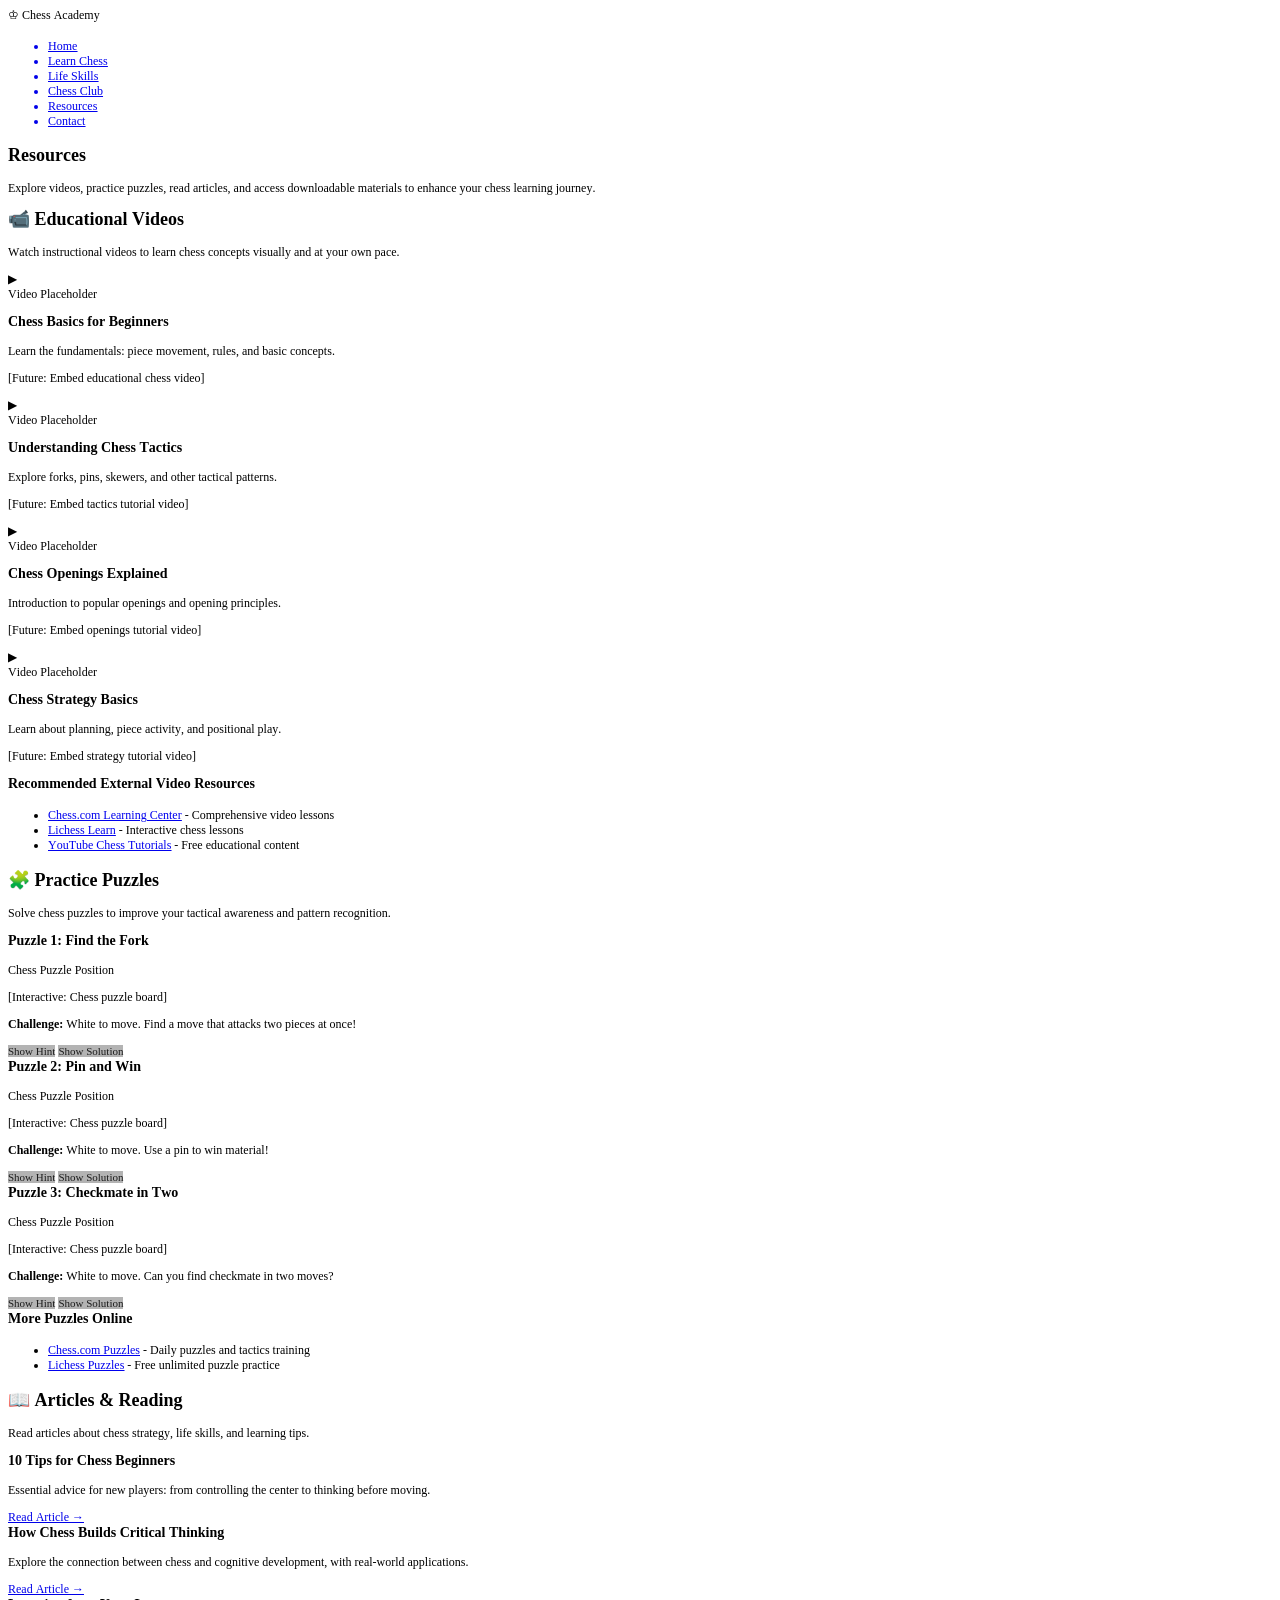
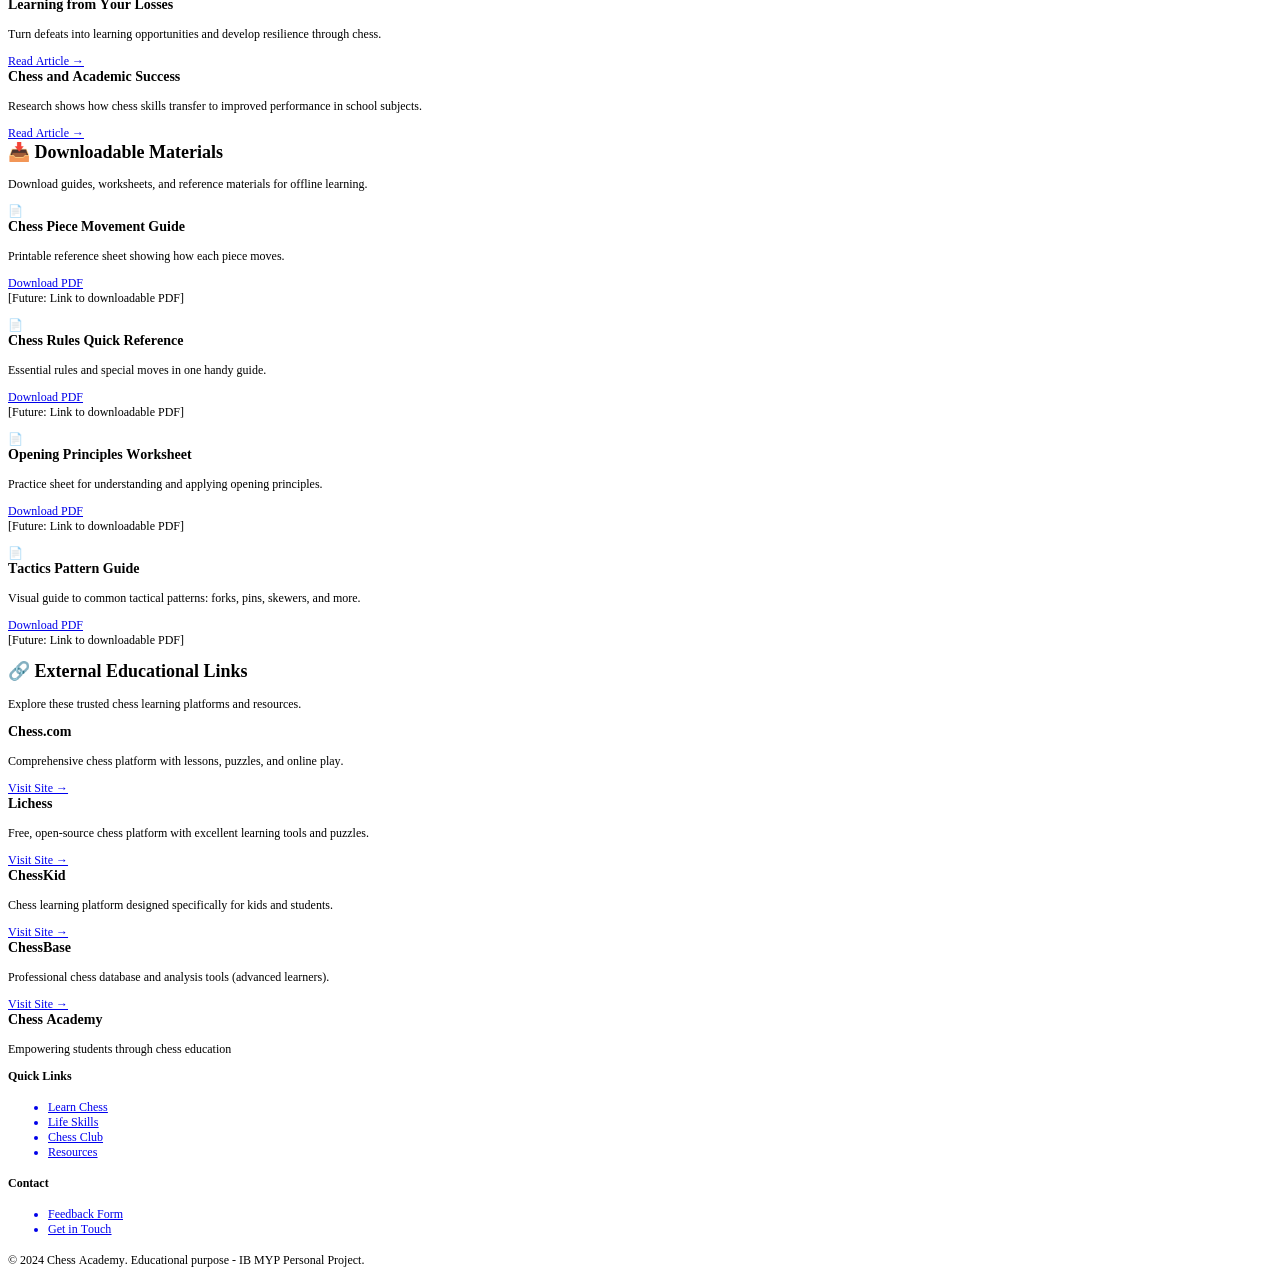
==== commit e45da7aa: "g" ====
--- a/resources copy.html
+++ b/resources copy.html
@@ -1,293 +1,160 @@
-<!DOCTYPE html>
-<html lang="en">
+<!DOCTYPE html PUBLIC "-//W3C//DTD HTML 4.01//EN" "http://www.w3.org/TR/html4/strict.dtd">
+<html>
 <head>
-    <meta charset="UTF-8">
-    <meta name="viewport" content="width=device-width, initial-scale=1.0">
-    <meta name="description" content="Chess resources: videos, puzzles, articles, and learning materials">
-    <title>Resources - Chess Academy</title>
-    <link rel="stylesheet" href="css/style.css">
+  <meta http-equiv="Content-Type" content="text/html; charset=utf-8">
+  <meta http-equiv="Content-Style-Type" content="text/css">
+  <title></title>
+  <meta name="Description" content="Chess resources: videos, puzzles, articles, and learning materials">
+  <meta name="Generator" content="Cocoa HTML Writer">
+  <meta name="CocoaVersion" content="2685.1">
+  <style type="text/css">
+    p.p1 {margin: 0.0px 0.0px 0.0px 0.0px; font: 12.0px Times; -webkit-text-stroke: #000000}
+    p.p2 {margin: 0.0px 0.0px 0.0px 0.0px; font: 12.0px Times; color: #0000e9; -webkit-text-stroke: #0000e9}
+    p.p4 {margin: 0.0px 0.0px 12.0px 0.0px; font: 12.0px Times; -webkit-text-stroke: #000000}
+    p.p5 {margin: 0.0px 0.0px 0.0px 0.0px; font: 12.0px 'Lucida Grande'; -webkit-text-stroke: #000000}
+    p.p7 {margin: 0.0px 0.0px 0.0px 0.0px; font: 11.0px 'Helvetica Neue'; color: #000000; color: rgba(0, 0, 0, 0.85); -webkit-text-stroke: rgba(0, 0, 0, 0.85)}
+    p.p8 {margin: 0.0px 0.0px 0.0px 0.0px; font: 12.0px 'Apple Color Emoji'; -webkit-text-stroke: #000000}
+    li.li1 {margin: 0.0px 0.0px 0.0px 0.0px; font: 12.0px Times; -webkit-text-stroke: #000000}
+    li.li2 {margin: 0.0px 0.0px 0.0px 0.0px; font: 12.0px Times; color: #0000e9; -webkit-text-stroke: #0000e9}
+    span.s1 {font: 12.0px Menlo; font-kerning: none}
+    span.s2 {font-kerning: none}
+    span.s3 {-webkit-text-stroke: 0px #000000}
+    span.s4 {text-decoration: underline ; font-kerning: none}
+    span.s5 {font: 18.0px 'Apple Color Emoji'; font-kerning: none}
+    span.s6 {color: #0000e9; -webkit-text-stroke: 0px #000000}
+    span.s7 {text-decoration: underline ; font-kerning: none; -webkit-text-stroke: 0px #0000e9}
+    span.s8 {font-kerning: none; background-color: #b3b3b3}
+    span.s9 {font: 12.0px Times; font-kerning: none; color: #000000; -webkit-text-stroke: 0px #000000}
+    span.s10 {font: 12.0px 'Times New Roman'; text-decoration: underline ; font-kerning: none}
+    ul.ul1 {list-style-type: disc}
+  </style>
 </head>
 <body>
-    <!-- Navigation -->
-    <nav class="navbar">
-        <div class="container">
-            <div class="nav-brand">
-                <span class="chess-icon">♔</span>
-                <span class="brand-text">Chess Academy</span>
-            </div>
-            <button class="nav-toggle" aria-label="Toggle navigation">
-                <span></span>
-                <span></span>
-                <span></span>
-            </button>
-            <ul class="nav-menu">
-                <li><a href="index.html">Home</a></li>
-                <li><a href="learn.html">Learn Chess</a></li>
-                <li><a href="life-skills.html">Life Skills</a></li>
-                <li><a href="chess-club.html">Chess Club</a></li>
-                <li><a href="resources.html" class="active">Resources</a></li>
-                <li><a href="contact.html">Contact</a></li>
-            </ul>
-        </div>
-    </nav>
-
-    <!-- Page Header -->
-    <section class="page-header">
-        <div class="container">
-            <h1>Resources</h1>
-            <p>Explore videos, practice puzzles, read articles, and access downloadable materials to enhance your chess learning journey.</p>
-        </div>
-    </section>
-
-    <!-- Resources Content -->
-    <section class="resources-section">
-        <div class="container">
-            <!-- Videos Section -->
-            <div class="resource-category">
-                <h2>📹 Educational Videos</h2>
-                <p class="category-description">Watch instructional videos to learn chess concepts visually and at your own pace.</p>
-                <div class="video-grid">
-                    <div class="video-card">
-                        <div class="video-placeholder">
-                            <div class="play-icon">▶</div>
-                            <p>Video Placeholder</p>
-                        </div>
-                        <h3>Chess Basics for Beginners</h3>
-                        <p>Learn the fundamentals: piece movement, rules, and basic concepts.</p>
-                        <p class="video-note">[Future: Embed educational chess video]</p>
-                    </div>
-                    <div class="video-card">
-                        <div class="video-placeholder">
-                            <div class="play-icon">▶</div>
-                            <p>Video Placeholder</p>
-                        </div>
-                        <h3>Understanding Chess Tactics</h3>
-                        <p>Explore forks, pins, skewers, and other tactical patterns.</p>
-                        <p class="video-note">[Future: Embed tactics tutorial video]</p>
-                    </div>
-                    <div class="video-card">
-                        <div class="video-placeholder">
-                            <div class="play-icon">▶</div>
-                            <p>Video Placeholder</p>
-                        </div>
-                        <h3>Chess Openings Explained</h3>
-                        <p>Introduction to popular openings and opening principles.</p>
-                        <p class="video-note">[Future: Embed openings tutorial video]</p>
-                    </div>
-                    <div class="video-card">
-                        <div class="video-placeholder">
-                            <div class="play-icon">▶</div>
-                            <p>Video Placeholder</p>
-                        </div>
-                        <h3>Chess Strategy Basics</h3>
-                        <p>Learn about planning, piece activity, and positional play.</p>
-                        <p class="video-note">[Future: Embed strategy tutorial video]</p>
-                    </div>
-                </div>
-                <div class="external-links">
-                    <h3>Recommended External Video Resources</h3>
-                    <ul>
-                        <li><a href="https://www.chess.com/learn-how-to-play-chess" target="_blank" rel="noopener">Chess.com Learning Center</a> - Comprehensive video lessons</li>
-                        <li><a href="https://lichess.org/learn" target="_blank" rel="noopener">Lichess Learn</a> - Interactive chess lessons</li>
-                        <li><a href="https://www.youtube.com/results?search_query=chess+for+beginners" target="_blank" rel="noopener">YouTube Chess Tutorials</a> - Free educational content</li>
-                    </ul>
-                </div>
-            </div>
-
-            <!-- Puzzles Section -->
-            <div class="resource-category">
-                <h2>🧩 Practice Puzzles</h2>
-                <p class="category-description">Solve chess puzzles to improve your tactical awareness and pattern recognition.</p>
-                <div class="puzzles-container">
-                    <div class="puzzle-card">
-                        <h3>Puzzle 1: Find the Fork</h3>
-                        <div class="chess-board-demo">
-                            <div class="board-placeholder">
-                                <p>Chess Puzzle Position</p>
-                                <p class="board-note">[Interactive: Chess puzzle board]</p>
-                            </div>
-                        </div>
-                        <p><strong>Challenge:</strong> White to move. Find a move that attacks two pieces at once!</p>
-                        <button class="puzzle-hint-btn">Show Hint</button>
-                        <button class="puzzle-solution-btn">Show Solution</button>
-                        <div class="puzzle-hint" style="display: none;">
-                            <p><strong>Hint:</strong> Look for a knight move that creates multiple threats.</p>
-                        </div>
-                        <div class="puzzle-solution" style="display: none;">
-                            <p><strong>Solution:</strong> Nf5! This fork attacks both the rook and the bishop.</p>
-                        </div>
-                    </div>
-                    <div class="puzzle-card">
-                        <h3>Puzzle 2: Pin and Win</h3>
-                        <div class="chess-board-demo">
-                            <div class="board-placeholder">
-                                <p>Chess Puzzle Position</p>
-                                <p class="board-note">[Interactive: Chess puzzle board]</p>
-                            </div>
-                        </div>
-                        <p><strong>Challenge:</strong> White to move. Use a pin to win material!</p>
-                        <button class="puzzle-hint-btn">Show Hint</button>
-                        <button class="puzzle-solution-btn">Show Solution</button>
-                        <div class="puzzle-hint" style="display: none;">
-                            <p><strong>Hint:</strong> Look for a way to pin a piece to the king.</p>
-                        </div>
-                        <div class="puzzle-solution" style="display: none;">
-                            <p><strong>Solution:</strong> Bb5! Pins the knight to the king, winning the knight.</p>
-                        </div>
-                    </div>
-                    <div class="puzzle-card">
-                        <h3>Puzzle 3: Checkmate in Two</h3>
-                        <div class="chess-board-demo">
-                            <div class="board-placeholder">
-                                <p>Chess Puzzle Position</p>
-                                <p class="board-note">[Interactive: Chess puzzle board]</p>
-                            </div>
-                        </div>
-                        <p><strong>Challenge:</strong> White to move. Can you find checkmate in two moves?</p>
-                        <button class="puzzle-hint-btn">Show Hint</button>
-                        <button class="puzzle-solution-btn">Show Solution</button>
-                        <div class="puzzle-hint" style="display: none;">
-                            <p><strong>Hint:</strong> Look for ways to limit the king's escape squares.</p>
-                        </div>
-                        <div class="puzzle-solution" style="display: none;">
-                            <p><strong>Solution:</strong> Qh7+ Kf8 Qh8# (or similar sequence depending on position).</p>
-                        </div>
-                    </div>
-                </div>
-                <div class="external-links">
-                    <h3>More Puzzles Online</h3>
-                    <ul>
-                        <li><a href="https://www.chess.com/puzzles" target="_blank" rel="noopener">Chess.com Puzzles</a> - Daily puzzles and tactics training</li>
-                        <li><a href="https://lichess.org/training" target="_blank" rel="noopener">Lichess Puzzles</a> - Free unlimited puzzle practice</li>
-                    </ul>
-                </div>
-            </div>
-
-            <!-- Articles Section -->
-            <div class="resource-category">
-                <h2>📖 Articles & Reading</h2>
-                <p class="category-description">Read articles about chess strategy, life skills, and learning tips.</p>
-                <div class="articles-grid">
-                    <article class="article-card">
-                        <h3>10 Tips for Chess Beginners</h3>
-                        <p>Essential advice for new players: from controlling the center to thinking before moving.</p>
-                        <a href="#" class="read-more">Read Article →</a>
-                    </article>
-                    <article class="article-card">
-                        <h3>How Chess Builds Critical Thinking</h3>
-                        <p>Explore the connection between chess and cognitive development, with real-world applications.</p>
-                        <a href="#" class="read-more">Read Article →</a>
-                    </article>
-                    <article class="article-card">
-                        <h3>Learning from Your Losses</h3>
-                        <p>Turn defeats into learning opportunities and develop resilience through chess.</p>
-                        <a href="#" class="read-more">Read Article →</a>
-                    </article>
-                    <article class="article-card">
-                        <h3>Chess and Academic Success</h3>
-                        <p>Research shows how chess skills transfer to improved performance in school subjects.</p>
-                        <a href="#" class="read-more">Read Article →</a>
-                    </article>
-                </div>
-            </div>
-
-            <!-- Downloadable Materials -->
-            <div class="resource-category">
-                <h2>📥 Downloadable Materials</h2>
-                <p class="category-description">Download guides, worksheets, and reference materials for offline learning.</p>
-                <div class="downloads-grid">
-                    <div class="download-card">
-                        <div class="download-icon">📄</div>
-                        <h3>Chess Piece Movement Guide</h3>
-                        <p>Printable reference sheet showing how each piece moves.</p>
-                        <a href="#" class="download-btn">Download PDF</a>
-                        <p class="download-note">[Future: Link to downloadable PDF]</p>
-                    </div>
-                    <div class="download-card">
-                        <div class="download-icon">📄</div>
-                        <h3>Chess Rules Quick Reference</h3>
-                        <p>Essential rules and special moves in one handy guide.</p>
-                        <a href="#" class="download-btn">Download PDF</a>
-                        <p class="download-note">[Future: Link to downloadable PDF]</p>
-                    </div>
-                    <div class="download-card">
-                        <div class="download-icon">📄</div>
-                        <h3>Opening Principles Worksheet</h3>
-                        <p>Practice sheet for understanding and applying opening principles.</p>
-                        <a href="#" class="download-btn">Download PDF</a>
-                        <p class="download-note">[Future: Link to downloadable PDF]</p>
-                    </div>
-                    <div class="download-card">
-                        <div class="download-icon">📄</div>
-                        <h3>Tactics Pattern Guide</h3>
-                        <p>Visual guide to common tactical patterns: forks, pins, skewers, and more.</p>
-                        <a href="#" class="download-btn">Download PDF</a>
-                        <p class="download-note">[Future: Link to downloadable PDF]</p>
-                    </div>
-                </div>
-            </div>
-
-            <!-- External Educational Links -->
-            <div class="resource-category">
-                <h2>🔗 External Educational Links</h2>
-                <p class="category-description">Explore these trusted chess learning platforms and resources.</p>
-                <div class="links-list">
-                    <div class="external-link-card">
-                        <h3>Chess.com</h3>
-                        <p>Comprehensive chess platform with lessons, puzzles, and online play.</p>
-                        <a href="https://www.chess.com" target="_blank" rel="noopener" class="external-link-btn">Visit Site →</a>
-                    </div>
-                    <div class="external-link-card">
-                        <h3>Lichess</h3>
-                        <p>Free, open-source chess platform with excellent learning tools and puzzles.</p>
-                        <a href="https://lichess.org" target="_blank" rel="noopener" class="external-link-btn">Visit Site →</a>
-                    </div>
-                    <div class="external-link-card">
-                        <h3>ChessKid</h3>
-                        <p>Chess learning platform designed specifically for kids and students.</p>
-                        <a href="https://www.chesskid.com" target="_blank" rel="noopener" class="external-link-btn">Visit Site →</a>
-                    </div>
-                    <div class="external-link-card">
-                        <h3>ChessBase</h3>
-                        <p>Professional chess database and analysis tools (advanced learners).</p>
-                        <a href="https://www.chessbase.com" target="_blank" rel="noopener" class="external-link-btn">Visit Site →</a>
-                    </div>
-                </div>
-            </div>
-        </div>
-    </section>
-
-    <!-- Footer -->
-    <footer class="footer">
-        <div class="container">
-            <div class="footer-content">
-                <div class="footer-section">
-                    <h3>Chess Academy</h3>
-                    <p>Empowering students through chess education</p>
-                </div>
-                <div class="footer-section">
-                    <h4>Quick Links</h4>
-                    <ul>
-                        <li><a href="learn.html">Learn Chess</a></li>
-                        <li><a href="life-skills.html">Life Skills</a></li>
-                        <li><a href="chess-club.html">Chess Club</a></li>
-                        <li><a href="resources.html">Resources</a></li>
-                    </ul>
-                </div>
-                <div class="footer-section">
-                    <h4>Contact</h4>
-                    <ul>
-                        <li><a href="contact.html">Feedback Form</a></li>
-                        <li><a href="contact.html">Get in Touch</a></li>
-                    </ul>
-                </div>
-            </div>
-            <div class="footer-bottom">
-                <p>&copy; 2024 Chess Academy. Educational purpose - IB MYP Personal Project.</p>
-            </div>
-        </div>
-    </footer>
-
-    <script src="js/main.js"></script>
+<p class="p1"><span class="s1">♔</span><span class="s2"> Chess Academy</span></p>
+<ul class="ul1">
+  <li class="li2"><span class="s3"><a href="file:///Users/farupanjvani/Desktop/githubpp2/welcometochess/index.html"><span class="s4">Home</span></a></span></li>
+  <li class="li2"><span class="s3"><a href="file:///Users/farupanjvani/Desktop/githubpp2/welcometochess/learn.html"><span class="s4">Learn Chess</span></a></span></li>
+  <li class="li2"><span class="s3"><a href="file:///Users/farupanjvani/Desktop/githubpp2/welcometochess/life-skills.html"><span class="s4">Life Skills</span></a></span></li>
+  <li class="li2"><span class="s3"><a href="file:///Users/farupanjvani/Desktop/githubpp2/welcometochess/chess-club.html"><span class="s4">Chess Club</span></a></span></li>
+  <li class="li2"><span class="s3"><a href="file:///Users/farupanjvani/Desktop/githubpp2/welcometochess/resources.html"><span class="s4">Resources</span></a></span></li>
+  <li class="li2"><span class="s3"><a href="file:///Users/farupanjvani/Desktop/githubpp2/welcometochess/contact.html"><span class="s4">Contact</span></a></span></li>
+</ul>
+<h1 style="margin: 0.0px 0.0px 14.9px 0.0px; font: 18.0px Times; -webkit-text-stroke: #000000"><span class="s2"><b>Resources</b></span></h1>
+<p class="p4"><span class="s2">Explore videos, practice puzzles, read articles, and access downloadable materials to enhance your chess learning journey.</span></p>
+<h2 style="margin: 0.0px 0.0px 14.9px 0.0px; font: 18.0px Times; -webkit-text-stroke: #000000"><span class="s5">📹</span><span class="s2"><b> Educational Videos</b></span></h2>
+<p class="p4"><span class="s2">Watch instructional videos to learn chess concepts visually and at your own pace.</span></p>
+<p class="p5"><span class="s2">▶</span></p>
+<p class="p4"><span class="s2">Video Placeholder</span></p>
+<h3 style="margin: 0.0px 0.0px 14.0px 0.0px; font: 14.0px Times; -webkit-text-stroke: #000000"><span class="s2"><b>Chess Basics for Beginners</b></span></h3>
+<p class="p4"><span class="s2">Learn the fundamentals: piece movement, rules, and basic concepts.</span></p>
+<p class="p4"><span class="s2">[Future: Embed educational chess video]</span></p>
+<p class="p5"><span class="s2">▶</span></p>
+<p class="p4"><span class="s2">Video Placeholder</span></p>
+<h3 style="margin: 0.0px 0.0px 14.0px 0.0px; font: 14.0px Times; -webkit-text-stroke: #000000"><span class="s2"><b>Understanding Chess Tactics</b></span></h3>
+<p class="p4"><span class="s2">Explore forks, pins, skewers, and other tactical patterns.</span></p>
+<p class="p4"><span class="s2">[Future: Embed tactics tutorial video]</span></p>
+<p class="p5"><span class="s2">▶</span></p>
+<p class="p4"><span class="s2">Video Placeholder</span></p>
+<h3 style="margin: 0.0px 0.0px 14.0px 0.0px; font: 14.0px Times; -webkit-text-stroke: #000000"><span class="s2"><b>Chess Openings Explained</b></span></h3>
+<p class="p4"><span class="s2">Introduction to popular openings and opening principles.</span></p>
+<p class="p4"><span class="s2">[Future: Embed openings tutorial video]</span></p>
+<p class="p5"><span class="s2">▶</span></p>
+<p class="p4"><span class="s2">Video Placeholder</span></p>
+<h3 style="margin: 0.0px 0.0px 14.0px 0.0px; font: 14.0px Times; -webkit-text-stroke: #000000"><span class="s2"><b>Chess Strategy Basics</b></span></h3>
+<p class="p4"><span class="s2">Learn about planning, piece activity, and positional play.</span></p>
+<p class="p4"><span class="s2">[Future: Embed strategy tutorial video]</span></p>
+<h3 style="margin: 0.0px 0.0px 14.0px 0.0px; font: 14.0px Times; -webkit-text-stroke: #000000"><span class="s2"><b>Recommended External Video Resources</b></span></h3>
+<ul class="ul1">
+  <li class="li1"><span class="s6"><a href="https://www.chess.com/learn-how-to-play-chess"><span class="s7">Chess.com Learning Center</span></a></span><span class="s2"> - Comprehensive video lessons</span></li>
+  <li class="li1"><span class="s6"><a href="https://lichess.org/learn"><span class="s7">Lichess Learn</span></a></span><span class="s2"> - Interactive chess lessons</span></li>
+  <li class="li1"><span class="s6"><a href="https://www.youtube.com/results?search_query=chess+for+beginners"><span class="s7">YouTube Chess Tutorials</span></a></span><span class="s2"> - Free educational content</span></li>
+</ul>
+<h2 style="margin: 0.0px 0.0px 14.9px 0.0px; font: 18.0px Times; -webkit-text-stroke: #000000"><span class="s5">🧩</span><span class="s2"><b> Practice Puzzles</b></span></h2>
+<p class="p4"><span class="s2">Solve chess puzzles to improve your tactical awareness and pattern recognition.</span></p>
+<h3 style="margin: 0.0px 0.0px 14.0px 0.0px; font: 14.0px Times; -webkit-text-stroke: #000000"><span class="s2"><b>Puzzle 1: Find the Fork</b></span></h3>
+<p class="p4"><span class="s2">Chess Puzzle Position</span></p>
+<p class="p4"><span class="s2">[Interactive: Chess puzzle board]</span></p>
+<p class="p4"><span class="s2"><b>Challenge:</b> White to move. Find a move that attacks two pieces at once!</span></p>
+<p class="p7"><span class="s8">Show Hint</span><span class="s9"> </span><span class="s8">Show Solution</span></p>
+<h3 style="margin: 0.0px 0.0px 14.0px 0.0px; font: 14.0px Times; -webkit-text-stroke: #000000"><span class="s2"><b>Puzzle 2: Pin and Win</b></span></h3>
+<p class="p4"><span class="s2">Chess Puzzle Position</span></p>
+<p class="p4"><span class="s2">[Interactive: Chess puzzle board]</span></p>
+<p class="p4"><span class="s2"><b>Challenge:</b> White to move. Use a pin to win material!</span></p>
+<p class="p7"><span class="s8">Show Hint</span><span class="s9"> </span><span class="s8">Show Solution</span></p>
+<h3 style="margin: 0.0px 0.0px 14.0px 0.0px; font: 14.0px Times; -webkit-text-stroke: #000000"><span class="s2"><b>Puzzle 3: Checkmate in Two</b></span></h3>
+<p class="p4"><span class="s2">Chess Puzzle Position</span></p>
+<p class="p4"><span class="s2">[Interactive: Chess puzzle board]</span></p>
+<p class="p4"><span class="s2"><b>Challenge:</b> White to move. Can you find checkmate in two moves?</span></p>
+<p class="p7"><span class="s8">Show Hint</span><span class="s9"> </span><span class="s8">Show Solution</span></p>
+<h3 style="margin: 0.0px 0.0px 14.0px 0.0px; font: 14.0px Times; -webkit-text-stroke: #000000"><span class="s2"><b>More Puzzles Online</b></span></h3>
+<ul class="ul1">
+  <li class="li1"><span class="s6"><a href="https://www.chess.com/puzzles"><span class="s7">Chess.com Puzzles</span></a></span><span class="s2"> - Daily puzzles and tactics training</span></li>
+  <li class="li1"><span class="s6"><a href="https://lichess.org/training"><span class="s7">Lichess Puzzles</span></a></span><span class="s2"> - Free unlimited puzzle practice</span></li>
+</ul>
+<h2 style="margin: 0.0px 0.0px 14.9px 0.0px; font: 18.0px Times; -webkit-text-stroke: #000000"><span class="s5">📖</span><span class="s2"><b> Articles &amp; Reading</b></span></h2>
+<p class="p4"><span class="s2">Read articles about chess strategy, life skills, and learning tips.</span></p>
+<h3 style="margin: 0.0px 0.0px 14.0px 0.0px; font: 14.0px Times; -webkit-text-stroke: #000000"><span class="s2"><b>10 Tips for Chess Beginners</b></span></h3>
+<p class="p4"><span class="s2">Essential advice for new players: from controlling the center to thinking before moving.</span></p>
+<p class="p2"><span class="s4">Read Article </span><span class="s10">→</span></p>
+<h3 style="margin: 0.0px 0.0px 14.0px 0.0px; font: 14.0px Times; -webkit-text-stroke: #000000"><span class="s2"><b>How Chess Builds Critical Thinking</b></span></h3>
+<p class="p4"><span class="s2">Explore the connection between chess and cognitive development, with real-world applications.</span></p>
+<p class="p2"><span class="s4">Read Article </span><span class="s10">→</span></p>
+<h3 style="margin: 0.0px 0.0px 14.0px 0.0px; font: 14.0px Times; -webkit-text-stroke: #000000"><span class="s2"><b>Learning from Your Losses</b></span></h3>
+<p class="p4"><span class="s2">Turn defeats into learning opportunities and develop resilience through chess.</span></p>
+<p class="p2"><span class="s4">Read Article </span><span class="s10">→</span></p>
+<h3 style="margin: 0.0px 0.0px 14.0px 0.0px; font: 14.0px Times; -webkit-text-stroke: #000000"><span class="s2"><b>Chess and Academic Success</b></span></h3>
+<p class="p4"><span class="s2">Research shows how chess skills transfer to improved performance in school subjects.</span></p>
+<p class="p2"><span class="s4">Read Article </span><span class="s10">→</span></p>
+<h2 style="margin: 0.0px 0.0px 14.9px 0.0px; font: 18.0px Times; -webkit-text-stroke: #000000"><span class="s5">📥</span><span class="s2"><b> Downloadable Materials</b></span></h2>
+<p class="p4"><span class="s2">Download guides, worksheets, and reference materials for offline learning.</span></p>
+<p class="p8"><span class="s2">📄</span></p>
+<h3 style="margin: 0.0px 0.0px 14.0px 0.0px; font: 14.0px Times; -webkit-text-stroke: #000000"><span class="s2"><b>Chess Piece Movement Guide</b></span></h3>
+<p class="p4"><span class="s2">Printable reference sheet showing how each piece moves.</span></p>
+<p class="p2"><span class="s4">Download PDF</span></p>
+<p class="p4"><span class="s2">[Future: Link to downloadable PDF]</span></p>
+<p class="p8"><span class="s2">📄</span></p>
+<h3 style="margin: 0.0px 0.0px 14.0px 0.0px; font: 14.0px Times; -webkit-text-stroke: #000000"><span class="s2"><b>Chess Rules Quick Reference</b></span></h3>
+<p class="p4"><span class="s2">Essential rules and special moves in one handy guide.</span></p>
+<p class="p2"><span class="s4">Download PDF</span></p>
+<p class="p4"><span class="s2">[Future: Link to downloadable PDF]</span></p>
+<p class="p8"><span class="s2">📄</span></p>
+<h3 style="margin: 0.0px 0.0px 14.0px 0.0px; font: 14.0px Times; -webkit-text-stroke: #000000"><span class="s2"><b>Opening Principles Worksheet</b></span></h3>
+<p class="p4"><span class="s2">Practice sheet for understanding and applying opening principles.</span></p>
+<p class="p2"><span class="s4">Download PDF</span></p>
+<p class="p4"><span class="s2">[Future: Link to downloadable PDF]</span></p>
+<p class="p8"><span class="s2">📄</span></p>
+<h3 style="margin: 0.0px 0.0px 14.0px 0.0px; font: 14.0px Times; -webkit-text-stroke: #000000"><span class="s2"><b>Tactics Pattern Guide</b></span></h3>
+<p class="p4"><span class="s2">Visual guide to common tactical patterns: forks, pins, skewers, and more.</span></p>
+<p class="p2"><span class="s4">Download PDF</span></p>
+<p class="p4"><span class="s2">[Future: Link to downloadable PDF]</span></p>
+<h2 style="margin: 0.0px 0.0px 14.9px 0.0px; font: 18.0px Times; -webkit-text-stroke: #000000"><span class="s5">🔗</span><span class="s2"><b> External Educational Links</b></span></h2>
+<p class="p4"><span class="s2">Explore these trusted chess learning platforms and resources.</span></p>
+<h3 style="margin: 0.0px 0.0px 14.0px 0.0px; font: 14.0px Times; -webkit-text-stroke: #000000"><span class="s2"><b>Chess.com</b></span></h3>
+<p class="p4"><span class="s2">Comprehensive chess platform with lessons, puzzles, and online play.</span></p>
+<p class="p2"><span class="s4"><a href="https://www.chess.com/">Visit Site <span class="s10">→</span></a></span></p>
+<h3 style="margin: 0.0px 0.0px 14.0px 0.0px; font: 14.0px Times; -webkit-text-stroke: #000000"><span class="s2"><b>Lichess</b></span></h3>
+<p class="p4"><span class="s2">Free, open-source chess platform with excellent learning tools and puzzles.</span></p>
+<p class="p2"><span class="s4"><a href="https://lichess.org/">Visit Site <span class="s10">→</span></a></span></p>
+<h3 style="margin: 0.0px 0.0px 14.0px 0.0px; font: 14.0px Times; -webkit-text-stroke: #000000"><span class="s2"><b>ChessKid</b></span></h3>
+<p class="p4"><span class="s2">Chess learning platform designed specifically for kids and students.</span></p>
+<p class="p2"><span class="s4"><a href="https://www.chesskid.com/">Visit Site <span class="s10">→</span></a></span></p>
+<h3 style="margin: 0.0px 0.0px 14.0px 0.0px; font: 14.0px Times; -webkit-text-stroke: #000000"><span class="s2"><b>ChessBase</b></span></h3>
+<p class="p4"><span class="s2">Professional chess database and analysis tools (advanced learners).</span></p>
+<p class="p2"><span class="s4"><a href="https://www.chessbase.com/">Visit Site <span class="s10">→</span></a></span></p>
+<h3 style="margin: 0.0px 0.0px 14.0px 0.0px; font: 14.0px Times; -webkit-text-stroke: #000000"><span class="s2"><b>Chess Academy</b></span></h3>
+<p class="p4"><span class="s2">Empowering students through chess education</span></p>
+<h4 style="margin: 0.0px 0.0px 16.0px 0.0px; font: 12.0px Times; -webkit-text-stroke: #000000"><span class="s2"><b>Quick Links</b></span></h4>
+<ul class="ul1">
+  <li class="li2"><span class="s3"><a href="file:///Users/farupanjvani/Desktop/githubpp2/welcometochess/learn.html"><span class="s4">Learn Chess</span></a></span></li>
+  <li class="li2"><span class="s3"><a href="file:///Users/farupanjvani/Desktop/githubpp2/welcometochess/life-skills.html"><span class="s4">Life Skills</span></a></span></li>
+  <li class="li2"><span class="s3"><a href="file:///Users/farupanjvani/Desktop/githubpp2/welcometochess/chess-club.html"><span class="s4">Chess Club</span></a></span></li>
+  <li class="li2"><span class="s3"><a href="file:///Users/farupanjvani/Desktop/githubpp2/welcometochess/resources.html"><span class="s4">Resources</span></a></span></li>
+</ul>
+<h4 style="margin: 0.0px 0.0px 16.0px 0.0px; font: 12.0px Times; -webkit-text-stroke: #000000"><span class="s2"><b>Contact</b></span></h4>
+<ul class="ul1">
+  <li class="li2"><span class="s3"><a href="file:///Users/farupanjvani/Desktop/githubpp2/welcometochess/contact.html"><span class="s4">Feedback Form</span></a></span></li>
+  <li class="li2"><span class="s3"><a href="file:///Users/farupanjvani/Desktop/githubpp2/welcometochess/contact.html"><span class="s4">Get in Touch</span></a></span></li>
+</ul>
+<p class="p4"><span class="s2">© 2024 Chess Academy. Educational purpose - IB MYP Personal Project.</span></p>
 </body>
 </html>
